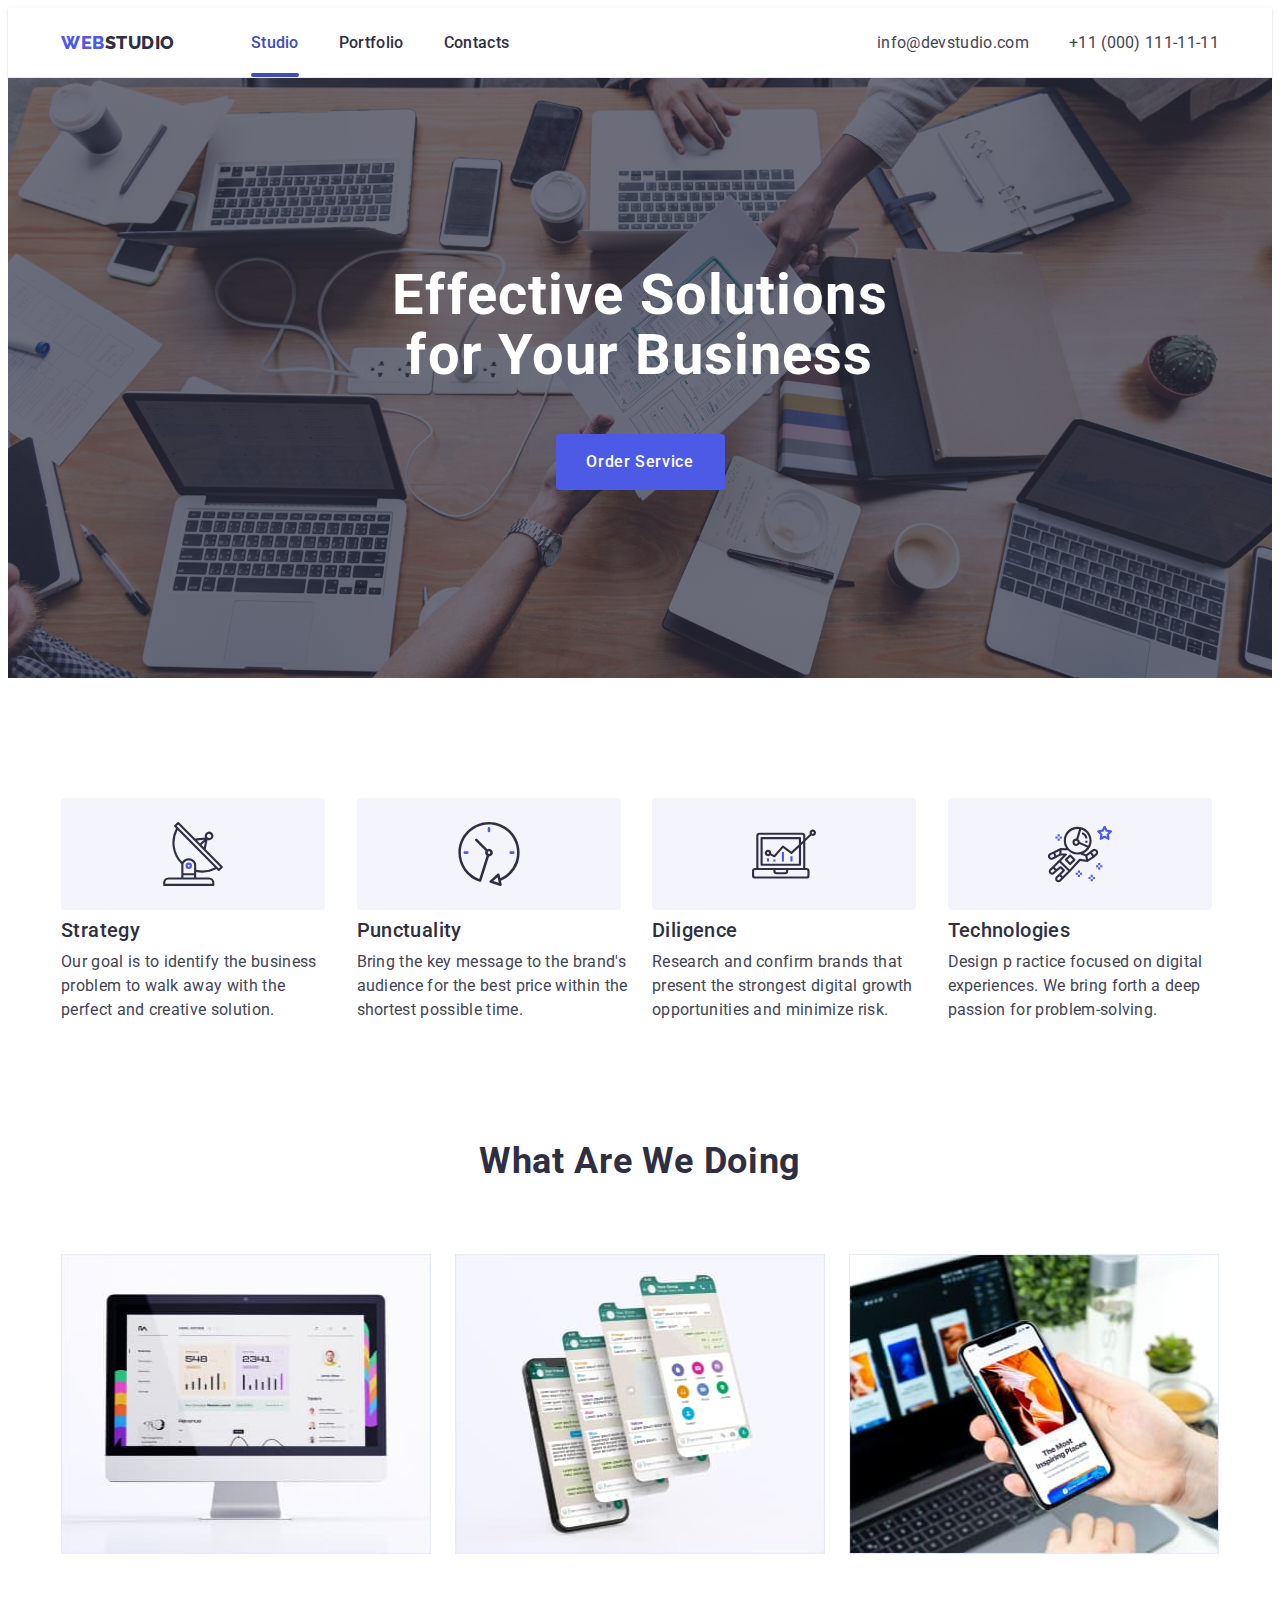
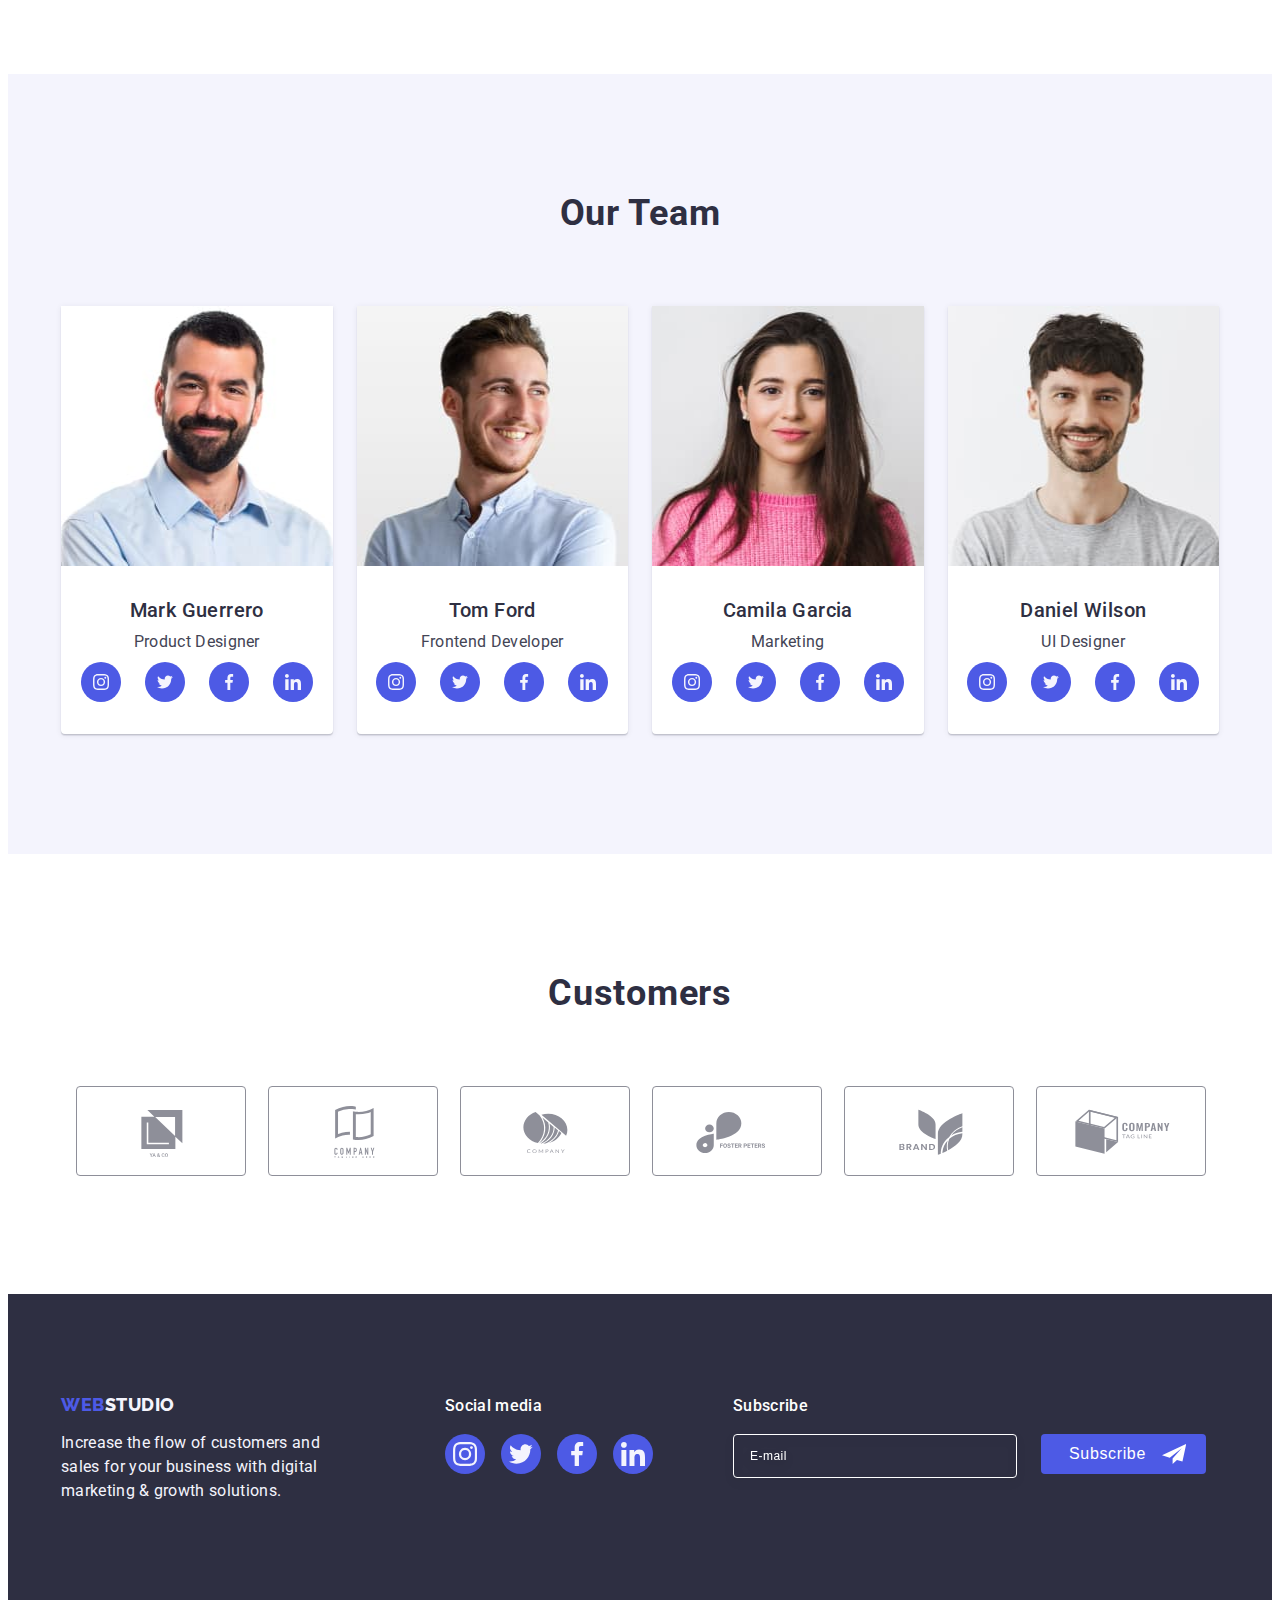
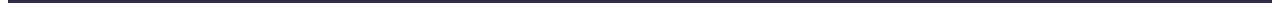
==== index.html @ 590b14da "1" ====
<!DOCTYPE html>
<html lang="en">
  <head>
    <meta charset="UTF-8" />
    <meta http-equiv="X-UA-Compatible" content="IE=edge" />
    <meta name="viewport" content="width=a, initial-scale=1.0" />
    <title>Studio</title>
    <link rel="preconnect" href="https://fonts.googleapis.com" />
    <link rel="preconnect" href="https://fonts.gstatic.com" crossorigin />
    <link
      href="https://fonts.googleapis.com/css2?family=Raleway:wght@800&family=Roboto:wght@400;500;700;900&display=swap"
      rel="stylesheet"
    />
    <link
      rel="stylesheet"
      href="https://cdnjs.cloudflare.com/ajax/libs/modern-normalize/2.0.0/modern-normalize.min.css"
      integrity="sha512-4xo8blKMVCiXpTaLzQSLSw3KFOVPWhm/TRtuPVc4WG6kUgjH6J03IBuG7JZPkcWMxJ5huwaBpOpnwYElP/m6wg=="
      crossorigin="anonymous"
      referrerpolicy="no-referrer"
    />
    <link rel="stylesheet" href="./css/styles.css" />
  </head>
  <body>
    <header class="header">
      <div class="container header-container">
        <nav class="header-navigation">
          <a class="header-logo link" href="./portfolio.html"
            >Web <span class="header-logo-span">Studio</span></a
          >
          <ul class="header-list list">
            <li class="item">
              <a
                class="header-link link current-page color-studio"
                href="./index.html"
                >Studio</a
              >
            </li>
            <li class="item">
              <a class="header-link link" href="./portfolio.html">Portfolio</a>
            </li>
            <li class="item">
              <a class="header-link link" href="">Contacts</a>
            </li>
          </ul>
        </nav>
        <address class="header-contacts">
          <ul class="header-contacts-list list">
            <li>
              <a
                class="header-contact-link link"
                href="mailto:info@devstudio.com"
                >info@devstudio.com</a
              >
            </li>
            <li>
              <a class="header-contact-link link" href="tel:+110001111111"
                >+11 (000) 111-11-11</a
              >
            </li>
          </ul>
        </address>
      </div>
    </header>
    <main>
      <section class="solutions-section">
        <div class="container solutions-container">
          <h1 class="solutions-title">Effective Solutions for Your Business</h1>
          <button type="button" class="solutions-btn" data-modal-open>
            Order Service
          </button>
        </div>
      </section>
      <section class="values-section">
        <div class="container values-container">
          <h2 class="visually-hidden">Values</h2>
          <ul class="values-list list">
            <li class="values-paragraph-list">
              <div class="icon-container">
                <svg class="values-icon" width="64" height="64">
                  <use href="./images/icons.svg#icon-antenna-1"></use>
                </svg>
              </div>
              <h3 class="values-title">Strategy</h3>
              <p class="values-text">
                Our goal is to identify the business problem to walk away with
                the perfect and creative solution.
              </p>
            </li>
            <li class="values-paragraph-list">
              <div class="icon-container">
                <svg class="values-icon" width="64" height="64">
                  <use href="./images/icons.svg#icon-clock-1"></use>
                </svg>
              </div>
              <h3 class="values-title">Punctuality</h3>
              <p class="values-text">
                Bring the key message to the brand's audience for the best price
                within the shortest possible time.
              </p>
            </li>
            <li class="values-paragraph-list">
              <div class="icon-container">
                <svg class="values-icon" width="64" height="64">
                  <use href="./images/icons.svg#icon-diagram-1"></use>
                </svg>
              </div>
              <h3 class="values-title">Diligence</h3>
              <p class="values-text">
                Research and confirm brands that present the strongest digital
                growth opportunities and minimize risk.
              </p>
            </li>
            <li class="values-paragraph-list">
              <div class="icon-container">
                <svg class="values-icon" width="64" height="64">
                  <use href="./images/icons.svg#icon-astronaut-1"></use>
                </svg>
              </div>
              <h3 class="values-title">Technologies</h3>
              <p class="values-text">
                Design p ractice focused on digital experiences. We bring forth
                a deep passion for problem-solving.
              </p>
            </li>
          </ul>
        </div>
      </section>

      <section class="about-section">
        <div class="container about-container">
          <h2 class="about-title">What are we doing</h2>
          <ul class="about-list list">
            <li class="about-item">
              <img
                src="./images/img1.jpg"
                alt="photo1"
                width="360"
                height="300"
              />
            </li>

            <li class="about-item">
              <img
                src="./images/img2.jpg"
                alt="photo2"
                width="360"
                height="300"
              />
            </li>

            <li class="about-item">
              <img
                src="./images/img3.jpg"
                alt="photo3"
                width="360"
                height="300"
              />
            </li>
          </ul>
        </div>
      </section>
      <section class="team-section">
        <div class="container team-container">
          <h2 class="team-top-title">Our Team</h2>
          <ul class="team-list list">
            <li class="team-background-photo">
              <img
                src="./images/image1.jpg"
                alt="photo"
                width="264"
                height="260"
              />
              <div class="team-list-container">
                <h3 class="team-bottom-title">Mark Guerrero</h3>
                <p class="team-profession-text">Product Designer</p>
                <ul class="social-list list">
                  <li class="social-list-item">
                    <a href="" class="social-link link">
                      <svg class="social-icon" width="16" height="16">
                        <use href="./images/icons.svg#icon-instagram"></use>
                      </svg>
                    </a>
                  </li>
                  <li class="social-list-item">
                    <a href="" class="social-link link">
                      <svg class="social-icon" width="16" height="16">
                        <use href="./images/icons.svg#icon-twitter"></use>
                      </svg>
                    </a>
                  </li>
                  <li class="social-list-item">
                    <a href="" class="social-link link">
                      <svg class="social-icon" width="16" height="16">
                        <use href="./images/icons.svg#icon-facebook"></use>
                      </svg>
                    </a>
                  </li>
                  <li class="social-list-item">
                    <a href="" class="social-link link">
                      <svg class="social-icon" width="16" height="16">
                        <use href="./images/icons.svg#icon-linkedin"></use>
                      </svg>
                    </a>
                  </li>
                </ul>
              </div>
            </li>
            <li class="team-background-photo">
              <img
                src="./images/image2.jpg"
                alt="photo"
                width="264"
                height="260"
              />
              <div class="team-list-container">
                <h3 class="team-bottom-title">Tom Ford</h3>
                <p class="team-profession-text">Frontend Developer</p>
                <ul class="social-list list">
                  <li class="social-list-item">
                    <a href="" class="social-link link">
                      <svg class="social-icon" width="16" height="16">
                        <use href="./images/icons.svg#icon-instagram"></use>
                      </svg>
                    </a>
                  </li>
                  <li class="social-list-item">
                    <a href="" class="social-link link">
                      <svg class="social-icon" width="16" height="16">
                        <use href="./images/icons.svg#icon-twitter"></use>
                      </svg>
                    </a>
                  </li>
                  <li class="social-list-item">
                    <a href="" class="social-link link">
                      <svg class="social-icon" width="16" height="16">
                        <use href="./images/icons.svg#icon-facebook"></use>
                      </svg>
                    </a>
                  </li>
                  <li class="social-list-item">
                    <a href="" class="social-link link">
                      <svg class="social-icon" width="16" height="16">
                        <use href="./images/icons.svg#icon-linkedin"></use>
                      </svg>
                    </a>
                  </li>
                </ul>
              </div>
            </li>
            <li class="team-background-photo">
              <img
                src="./images/image3.jpg"
                alt="photo"
                width="264"
                height="260"
              />
              <div class="team-list-container">
                <h3 class="team-bottom-title">Camila Garcia</h3>
                <p class="team-profession-text">Marketing</p>
                <ul class="social-list list">
                  <li class="social-list-item">
                    <a href="" class="social-link link">
                      <svg class="social-icon" width="16" height="16">
                        <use href="./images/icons.svg#icon-instagram"></use>
                      </svg>
                    </a>
                  </li>
                  <li class="social-list-item">
                    <a href="" class="social-link link">
                      <svg class="social-icon" width="16" height="16">
                        <use href="./images/icons.svg#icon-twitter"></use>
                      </svg>
                    </a>
                  </li>
                  <li class="social-list-item">
                    <a href="" class="social-link link">
                      <svg class="social-icon" width="16" height="16">
                        <use href="./images/icons.svg#icon-facebook"></use>
                      </svg>
                    </a>
                  </li>
                  <li class="social-list-item">
                    <a href="" class="social-link link">
                      <svg class="social-icon" width="16" height="16">
                        <use href="./images/icons.svg#icon-linkedin"></use>
                      </svg>
                    </a>
                  </li>
                </ul>
              </div>
            </li>
            <li class="team-background-photo">
              <img
                src="./images/image4.jpg"
                alt="photo"
                width="264"
                height="260"
              />
              <div class="team-list-container">
                <h3 class="team-bottom-title">Daniel Wilson</h3>
                <p class="team-profession-text">UI Designer</p>
                <ul class="social-list list">
                  <li class="social-list-item">
                    <a href="" class="social-link link">
                      <svg class="social-icon" width="16" height="16">
                        <use href="./images/icons.svg#icon-instagram"></use>
                      </svg>
                    </a>
                  </li>
                  <li class="social-list-item">
                    <a href="" class="social-link link">
                      <svg class="social-icon" width="16" height="16">
                        <use href="./images/icons.svg#icon-twitter"></use>
                      </svg>
                    </a>
                  </li>
                  <li class="social-list-item">
                    <a href="" class="social-link link">
                      <svg class="social-icon" width="16" height="16">
                        <use href="./images/icons.svg#icon-facebook"></use>
                      </svg>
                    </a>
                  </li>
                  <li class="social-list-item">
                    <a href="" class="social-link link">
                      <svg class="social-icon" width="16" height="16">
                        <use href="./images/icons.svg#icon-linkedin"></use>
                      </svg>
                    </a>
                  </li>
                </ul>
              </div>
            </li>
          </ul>
        </div>
      </section>
      <section class="customer-section">
        <div class="container customer-container">
          <h2 class="customer-title">Customers</h2>
          <ul class="customer-list list">
            <li class="customers-list-icons">
              <a href="" class="custumer-link link">
                <svg class="customers-icon" width="104" height="56">
                  <use href="./images/icons.svg#icon-Logo"></use>
                </svg>
              </a>
            </li>
            <li class="customers-list-icons">
              <a href="" class="custumer-link link">
                <svg class="customers-icon" width="104" height="56">
                  <use href="./images/icons.svg#icon-Logo-1"></use>
                </svg>
              </a>
            </li>
            <li class="customers-list-icons">
              <a href="" class="custumer-link link">
                <svg class="customers-icon" width="104" height="56">
                  <use href="./images/icons.svg#icon-Logo-2"></use>
                </svg>
              </a>
            </li>
            <li class="customers-list-icons">
              <a href="" class="custumer-link link">
                <svg class="customers-icon" width="104" height="56">
                  <use href="./images/icons.svg#icon-Logo-3"></use>
                </svg>
              </a>
            </li>
            <li class="customers-list-icons">
              <a href="" class="custumer-link link">
                <svg class="customers-icon" width="104" height="56">
                  <use href="./images/icons.svg#icon-Logo-4"></use>
                </svg>
              </a>
            </li>
            <li class="customers-list-icons">
              <a href="" class="custumer-link link">
                <svg class="customers-icon" width="104" height="56">
                  <use href="./images/icons.svg#icon-Logo-5"></use>
                </svg>
              </a>
            </li>
          </ul>
        </div>
      </section>
    </main>
    <footer class="footer">
      <div class="container footer-container">
        <div class="logo-footer-div">
          <a class="footer-logo link" href="./portfolio.html"
            >Web<span class="footer-logo-span">Studio</span></a
          >
          <p class="footer-text">
            Increase the flow of customers and sales for your business with
            digital marketing & growth solutions.
          </p>
        </div>
        <div class="social-div">
          <p class="footer-social-title">Social media</p>
          <ul class="footer-logo-list list">
            <li class="footer-list-item">
              <a href="" class="footer-link link">
                <svg class="footer-logo-social" width="24" height="24">
                  <use href="./images/icons.svg#icon-instagram"></use>
                </svg>
              </a>
            </li>
            <li class="footer-list-item">
              <a href="" class="footer-link link">
                <svg class="footer-logo-social" width="24" height="24">
                  <use href="./images/icons.svg#icon-twitter"></use>
                </svg>
              </a>
            </li>
            <li class="footer-list-item">
              <a href="" class="footer-link link">
                <svg class="footer-logo-social" width="24" height="24">
                  <use href="./images/icons.svg#icon-facebook"></use>
                </svg>
              </a>
            </li>
            <li class="footer-list-item">
              <a href="" class="footer-link link">
                <svg class="footer-logo-social" width="24" height="24">
                  <use href="./images/icons.svg#icon-linkedin"></use>
                </svg>
              </a>
            </li>
          </ul>
        </div>
        <div class="footer-input-container">
          <p class="footer-input-title">Subscribe</p>
          <form class="footer-form">
            <label class="footer-lable">
              <input
                type="email"
                name="footer-input"
                class="footer-input"
                id="footer-input"
                placeholder="E-mail"
              />
            </label>
            <button type="submit" class="footer-input-btn">
              Subscribe
              <svg class="footer-input-icon" width="24" height="24">
                <use href="./images/icons.svg#icon-icon-send"></use>
              </svg>
            </button>
          </form>
        </div>
      </div>
    </footer>
    <div class="backdrop is-hidden" data-modal>
      <div class="modal">
        <button type="button" class="modal-button" data-modal-close>
          <svg class="modal-close-icon" width="8" height="8">
            <use href="./images/icons.svg#icon-close-black-18dp-2-1"></use>
          </svg>
        </button>
        <p class="modal-title">Leave your contacts and we will call you back</p>
        <form>
          <div class="modal-field">
            <label for="user-name" class="label-text"> Name</label>
            <div class="input-container">
              <input
                type="text"
                class="modal-input"
                name="user-name"
                id="user-name"
              />
              <svg class="input-icon" width="18" height="24">
                <use href="./images/icons.svg#icon-Person"></use>
              </svg>
            </div>
          </div>
          <div class="modal-field">
            <label for="user-phone" class="label-text"> Phone</label>
            <div class="input-container">
              <input
                type="text"
                class="modal-input"
                name="user-phone"
                id="user-phone"
              />
              <svg class="input-icon" width="18" height="24">
                <use href="./images/icons.svg#icon-Phone"></use>
              </svg>
            </div>
          </div>
          <div class="modal-field">
            <label for="input-email" class="label-text">Email</label>
            <div class="input-container">
              <input
                type="text"
                class="modal-input"
                name="input-email"
                id="input-email"
              />
              <svg class="input-icon" width="18" height="24">
                <use href="./images/icons.svg#icon-Email"></use>
              </svg>
            </div>
          </div>
          <div class="text-area-container">
            <label for="user-comment" class="label-text"> Comment </label>
            <textarea
              name="user-comment"
              id="user-comment"
              class="modal-textarea"
              placeholder="Text input"></textarea>
          </div>
          <div class="checkbox-container">
            <input
              type="checkbox"
              name="user-privacy"
              id="user-privacy"
              class="user-privacy visually-hidden"
              value="true"
            />
            <label for="user-privacy" class="check-text">
              <span class="modal-privacy-text">
                <svg class="privacy-icon" width="10" height="8">
                  <use href="./images/icons.svg#privacy-vector"></use>
                </svg>
              </span>
              I accept the terms and conditions of the<a
                href=""
                class="modal-link"
                >Privacy Policy</a
              >
            </label>
          </div>

          <button type="submit" class="modal-button-bottom">Send</button>
        </form>
      </div>
    </div>
    <script src="./js/modal.js"></script>
  </body>
</html>
---- css/styles.css ----
body {
  font-family: "Roboto", sans-serif;
  color: #434455;
  background-color: #ffffff;
  /* max-width: 1440px; */
}

:root {
  --first-title-color: #2e2f42;
  --logo-color: #404bbf;
  --page-color: #ffffff;
  --background-color: #f4f4fd;
  --btn-color: #4d5ae5;
  --text-color: #434455;
  --custumer-color: #8e8f99;
  --overlay-text: #f4f4fd;
  --link-color: #4d5ae5;
  --checked:#404bbf;
  --checked-fill: #f4f4fd; ;
}
.container {
  width: 1158px;
  padding-left: 15px;
  padding-right: 15px;
  margin: 0 auto;
}
p,
h1,
h2,
h3,
h4,
h5,
h6 {
  margin: 0;
}

ul,
ol {
  margin: 0;
  padding: 0;
}
.visually-hidden {
  position: absolute;
  width: 1px;
  height: 1px;
  margin: -1px;
  border: 0;
  padding: 0;
  white-space: nowrap;
  clip-path: inset(100%);
  clip: rect(0 0 0 0);
  overflow: hidden;
}
img {
  display: block;
  min-width: 100%;
  min-height: auto;
}
/* .current-page{
    font-weight: 500;
    font-size: 16px;
    line-height: 1.5;
    letter-spacing: 0.02em;
    color: var(--first-title-color);
    transition-property: color;
    transition-duration: 250ms;
    transition-timing-function: cubic-bezier(0.4, 0, 0.2, 1);
    position: relative;
} */
/* .current-page::after{
    content: '';
    position: absolute;
    width: 100%;
    height: 4px;
    left: 0px;
    top: 44px;
    background: #404BBF;
    border-radius: 2px;
} */

/** ----------------------------------HEADER ---------------------------**/
.header-container {
  display: flex;
  align-items: center;
}
.header-navigation {
  display: flex;
  align-items: center;
}
.header {
  border-bottom: 1px solid #e7e9fc;
  box-shadow: 0px 2px 1px rgba(46, 47, 66, 0.08),
    0px 1px 1px rgba(46, 47, 66, 0.16), 0px 1px 6px rgba(46, 47, 66, 0.08);
}

.header-list {
  display: flex;
  flex-direction: row;
  align-items: flex-start;
  padding: 0px;
  gap: 40px;
}

.header-logo {
  font-family: "Raleway", sans-serif;
  font-weight: 800;
  font-size: 18px;
  line-height: 1.17;
  letter-spacing: 0.03em;
  text-transform: uppercase;
  display: flex;
  align-items: center;
  color: var(--btn-color);
  margin-right: 76px;
  margin-bottom: 24px;
  margin-top: 24px;
}

.header-logo-span {
  font-family: "Raleway", sans-serif;
  font-weight: 800;
  font-size: 18px;
  line-height: 1.17;
  letter-spacing: 0.03em;
  text-transform: uppercase;
  display: flex;
  align-items: center;
  color: var(--first-title-color);
}
.link {
  text-decoration: none;
}
.list {
  list-style: none;
}
.header-link {
  position: relative;
  font-weight: 500;
  font-size: 16px;
  line-height: 1.5;
  letter-spacing: 0.02em;
  color: var(--first-title-color);
  padding-top: 24px;
  padding-bottom: 24px;
  transition-property: color;
  transition-duration: 250ms;
  transition-timing-function: cubic-bezier(0.4, 0, 0.2, 1);
}
.header-link.current-page::after {
  content: "";
  position: absolute;
  width: 100%;
  height: 4px;
  left: 0px;
  bottom: -1px;
  background: #404bbf;
  border-radius: 2px;
}
.color-studio {
  color: #404bbf;
}
.header-link:hover {
  color: var(--logo-color);
}
.header-link:focus {
  color: var(--logo-color);
}

.header-contacts {
  font-style: normal;
  margin-left: auto;
}
.header-contact-link {
  font-size: 16px;
  line-height: 1.5;
  letter-spacing: 0.02em;
  color: var(--text-color);
  padding-top: 24px;
  padding-bottom: 24px;
  transition-property: color;
  transition-duration: 250ms;
  transition-timing-function: cubic-bezier(0.4, 0, 0.2, 1);
}
.header-contacts-list {
  display: flex;
  gap: 40px;
}
.header-contact-link:hover {
  color: var(--logo-color);
}
.header-contact-link:focus {
  color: var(--logo-color);
}

/* First section solution */

.solutions-section {
  padding-top: 188px;
  padding-bottom: 188px;
  background-image: linear-gradient(
      rgba(46, 47, 66, 0.7),
      rgba(46, 47, 66, 0.7)
    ),
    url(../images/StudioBG.jpg);
  background-repeat: no-repeat;
  /* max-width: 1440px; */
  background-position: center;
  background-size: cover;
}

.solutions-title {
  font-size: 56px;
  line-height: 1.07;
  text-align: center;
  letter-spacing: 0.02em;
  color: var(--page-color);
  max-width: 496px;
  min-height: 120px;
  margin-right: auto;
  margin-left: auto;
  margin-bottom: 48px;
}
.solutions-container {
  display: flex;
  flex-direction: column;
}

.solutions-btn {
  font-family: "Roboto", sans-serif;
  font-weight: 500;
  font-size: 16px;
  line-height: 1.5;
  align-items: center;
  letter-spacing: 0.04em;
  color: #ffffff;
  background-color: var(--btn-color);
  cursor: pointer;
  min-width: 169px;
  height: 56px;
  margin-right: auto;
  margin-left: auto;
  border-radius: 4px;
  border: none;
  transition-property: background-color;
  transition-duration: 250ms;
  transition-timing-function: cubic-bezier(0.4, 0, 0.2, 1);
}
.solutions-btn:hover {
  background-color: var(--logo-color);
}
.solutions-btn:focus {
  background-color: var(--logo-color);
}

/* Section-Values */

.values-section {
  padding-top: 120px;
  padding-bottom: 120px;
}
.values-paragraph-list {
  width: calc((100% - 72px) / 4);
}
.values-list {
  display: flex;
  gap: 24px;
}
.icon-container {
  width: 264px;
  height: 112px;
  background: #f4f4fd;
  border-radius: 4px;
  margin-bottom: 8px;
  display: flex;
  justify-content: center;
  align-items: center;
}

.values-title {
  font-weight: 500;
  font-size: 20px;
  line-height: 1.2;
  letter-spacing: 0.02em;
  color: var(--first-title-color);
  margin-bottom: 8px;
}
.values-text {
  font-size: 16px;
  line-height: 1.5;
  letter-spacing: 0.02em;
  color: var(--text-color);
}

/* Section-ABOUT */

.about-section {
  padding-bottom: 120px;
}

.about-title {
  font-size: 36px;
  line-height: 1.11;
  text-transform: capitalize;
  text-align: center;
  letter-spacing: 0.02em;
  color: #2e2f42;
  margin-bottom: 72px;
}

.about-list {
  display: flex;
  gap: 24px;
}
.about-item {
  width: calc((100% - 48px) / 3);
}

/* Section-OUR Team */

.team-section {
  background: var(--background-color);
}

.team-top-title {
  font-size: 36px;
  line-height: 1.11;
  text-align: center;
  letter-spacing: 0.02em;
  text-transform: capitalize;
  color: var(--first-title-color);
  margin-bottom: 72px;
}
.team-bottom-title {
  font-weight: 500;
  font-size: 20px;
  line-height: 1.2;
  text-align: center;
  letter-spacing: 0.02em;
  color: var(--first-title-color);
  margin-bottom: 8px;
}
.team-profession-text {
  font-size: 16px;
  line-height: 1.5;
  text-align: center;
  letter-spacing: 0.02em;
  color: var(--text-color);
}
.team-background-photo {
  background: var(--page-color);
  box-shadow: 0px 1px 6px rgba(46, 47, 66, 0.08),
    0px 1px 1px rgba(46, 47, 66, 0.16), 0px 2px 1px rgba(46, 47, 66, 0.08);
  border-radius: 0px 0px 4px 4px;
}
.team-list {
  display: flex;
  gap: 24px;
}
.team-background-photo {
  border-radius: 0px 0px 4px 4px;
  width: calc((100% - 72px) / 4);
}
.team-section {
  padding-bottom: 120px;
  padding-top: 120px;
}

.team-list-container {
  padding: 32px 16px;
}
.social-list {
  display: flex;
  justify-content: center;
  align-content: center;
  gap: 24px;
  margin-top: 8px;
}
.social-list-item {
  width: 40px;
  height: 40px;
}
.social-link {
  width: 100%;
  height: 100%;
  display: flex;
  justify-content: center;
  align-items: center;
  border-radius: 50%;
  background-color: #4d5ae5;
  transition-property: background-color;
  transition-duration: 250ms;
  transition-timing-function: cubic-bezier(0.4, 0, 0.2, 1);
}
.social-icon {
  fill: #f4f4fd;
}
.social-link:hover {
  background-color: #404bbf;
}
.social-link:focus {
  background-color: #404bbf;
}

/* Customers-section */

.customer-section {
  padding-top: 120px;
  padding-bottom: 120px;
}
.customer-title {
  font-size: 36px;
  line-height: 1.11;
  text-align: center;
  letter-spacing: 0.02em;
  text-transform: capitalize;
  color: #2e2f42;
  margin-bottom: 72px;
}
.customer-list {
  display: flex;
  justify-content: center;
  align-items: center;
  gap: 24px;
}
.customers-list-icons {
  width: 168px;
  height: 88px;
}
.custumer-link {
  width: 100%;
  height: 100%;
  display: flex;
  justify-content: center;
  align-items: center;
  border: 1px solid var(--custumer-color);
  border-radius: 4px;
  color: var(--custumer-color);
  transition-property: color, border-color;
  transition-duration: 250ms;
  transition-timing-function: cubic-bezier(0.4, 0, 0.2, 1);
}
.customers-icon {
  fill: currentColor;
}
.custumer-link:hover {
  border-color: #404bbf;
  color: #404bbf;
}

.custumer-link:focus {
  border-color: #404bbf;
  color: #404bbf;
}

/* Footer */

.footer {
  background-color: var(--first-title-color);
  padding-top: 100px;
  padding-bottom: 100px;
}
.footer-container {
  display: flex;
  align-items: baseline;
}

.footer-logo {
  font-family: "Raleway", sans-serif;
  font-weight: 800;
  font-size: 18px;
  line-height: 1.17;
  display: flex;
  align-items: center;
  letter-spacing: 0.03em;
  text-transform: uppercase;
  color: var(--btn-color);
  margin-bottom: 16px;
  display: inline-block;
}
.footer-logo-span {
  font-family: "Raleway";
  font-weight: 800;
  font-size: 18px;
  line-height: 1.17;
  display: flex;
  align-items: center;
  letter-spacing: 0.03em;
  text-transform: uppercase;
  color: var(--background-color);
  display: inline-block;
}
.footer-text {
  font-size: 16px;
  line-height: 1.5;
  letter-spacing: 0.02em;
  color: var(--background-color);
  width: 264px;
  min-height: 72px;
}
.logo-footer-div {
  margin-right: 120px;
}
.footer-social-title {
  font-weight: 500;
  font-size: 16px;
  line-height: 1.5;
  letter-spacing: 0.02em;
  color: #ffffff;
  margin-bottom: 16px;
}

.footer-logo-list {
  display: flex;
  justify-content: start;
  align-items: center;
  gap: 16px;
}
.footer-list-item {
  width: 40px;
  height: 40px;
}
.footer-logo-social {
  fill: var(--background-color);
}
.footer-link {
  width: 100%;
  height: 100%;
  display: flex;
  justify-content: center;
  align-items: center;
  border-radius: 50%;
  background-color: #4d5ae5;
  transition-property: background-color;
  transition-duration: 250ms;
  transition-timing-function: cubic-bezier(0.4, 0, 0.2, 1);
}
.footer-link:hover {
  background-color: #31d0aa;
}
.footer-link:focus {
  background-color: #31d0aa;
}
.social-div {
  margin-right: 80px;
}
.footer-input-title {
  font-weight: 500;
  font-size: 16px;
  line-height: 1.5;
  letter-spacing: 0.02em;
  color: #ffffff;
  margin-bottom: 16px;
}
.footer-input {
  border: 1px solid #ffffff;
  filter: drop-shadow(0px 4px 4px rgba(0, 0, 0, 0.15));
  border-radius: 4px;
  width: 264px;
  height: 40px;
  background-color: transparent;
  font-size: 12px;
  line-height: 1.5;
  letter-spacing: 0.04em;
  padding-left: 16px;
  color: #ffffff;
}
.footer-input-btn {
  font-family: "Roboto" sans-serif;
  font-style: normal;
  font-weight: 500;
  font-size: 16px;
  line-height: 1.5;
  min-width: 165px;
  height: 40px;
  background: #4d5ae5;
  border-radius: 4px;
  letter-spacing: 0.04em;
  color: #ffffff;
  cursor: pointer;
  border: none;
  display: flex;
  justify-content: center;
  align-items: center;
  padding-top: 8px;
  padding-bottom: 8px;
  padding-left: 24px;
  padding-right: 16px;
  transition-property: background-color;
  transition-duration: 250ms;
  transition-timing-function: cubic-bezier(0.4, 0, 0.2, 1);
}
.footer-input-btn:hover {
  background-color: #404bbf;
  border: none;
}
.footer-input-btn:focus {
  background-color: #404bbf;
  border: none;
}
.footer-input-icon {
  margin-left: 16px;
  fill: #ffffff;
}
.footer-input::placeholder {
  font-size: 12px;
  line-height: 2;
  letter-spacing: 0.04em;
  color: #ffffff;
}
.footer-input-container {
  width: 453px;
  height: 80px;
}
.footer-form {
  display: flex;
  gap: 24px;
}

/* Portfolio */

/* portfolio-btn */

.portfolio-btn {
  font-family: "Roboto", sans-serif;
  font-weight: 500;
  font-size: 16px;
  line-height: 1.5;
  display: flex;
  flex-direction: row;
  justify-content: center;
  align-items: center;
  padding: 12px 24px;
  text-align: center;
  letter-spacing: 0.04em;
  color: var(--btn-color);
  background: var(--background-color);
  cursor: pointer;
  border: 1px solid #e7e9fc;
  border-radius: 4px;
  transition: color 250ms cubic-bezier(0.4, 0, 0.2, 1),
    background-color 250ms cubic-bezier(0.4, 0, 0.2, 1),
    border-color 250ms cubic-bezier(0.4, 0, 0.2, 1),
    box-shadow 250ms cubic-bezier(0.4, 0, 0.2, 1);
}
.portfolio-list-btn {
  display: flex;
  flex-direction: row;
  align-items: flex-start;
  padding: 0px;
  gap: 24px;
  justify-content: center;
  margin-bottom: 72px;
}
.portfolio-btn:hover {
  background-color: #404bbf;
  color: #ffffff;
  border: 1px solid transparent;
  box-shadow: 0px 3px 1px rgba(0, 0, 0, 0.1), 0px 2px 1px rgba(0, 0, 0, 0.08),
    0px 2px 2px rgba(0, 0, 0, 0.12);
  border-radius: 0px 0px 4px 4px;
}
.portfolio-btn:focus {
  background-color: #404bbf;
  color: #ffffff;
  border: 1px solid transparent;
  box-shadow: 0px 3px 1px rgba(0, 0, 0, 0.1), 0px 2px 1px rgba(0, 0, 0, 0.08),
    0px 2px 2px rgba(0, 0, 0, 0.12);
  border-radius: 0px 0px 4px 4px;
}
.portfolio-section {
  padding-top: 96px;
  padding-bottom: 120px;
}

.portfolio-link {
  display: block;
  transition-property: box-shadow;
  transition-duration: 250ms;
  transition-timing-function: cubic-bezier(0.4, 0, 0.2, 1);
}
.portfolio-link:hover {
  box-shadow: 0px 1px 6px rgba(46, 47, 66, 0.08),
    0px 1px 1px rgba(46, 47, 66, 0.16), 0px 2px 1px rgba(46, 47, 66, 0.08);
}

.portfolio-link:focus {
  box-shadow: 0px 1px 6px rgba(46, 47, 66, 0.08);
}

.portfolio-bottom-title {
  font-weight: 500;
  font-size: 20px;
  line-height: 1.2;
  letter-spacing: 0.02em;
  color: var(--first-title-color);
  margin-bottom: 8px;
}
.portfolio-text {
  font-size: 16px;
  line-height: 1.5;
  letter-spacing: 0.02em;
  color: var(--text-color);
}

.portfolio-list {
  display: flex;
  flex-wrap: wrap;
  grid-gap: 48px 24px;
}
.item {
  width: calc((100% - 48px) / 3);
}
/* .item:hover{
    box-shadow: 0px 1px 6px rgba(46, 47, 66, 0.8), 0px 1px 1px rgba(46, 47, 66, 0.8), 0px 2px 1px rgba(46, 47, 66, 0.08);
    border-radius: 0px 0px 4px 4px
} */
.portfolio-list-item {
  padding: 32px 16px;
  border: 1px solid #e7e9fc;
  border-top: none;
}
.image-container {
  position: relative;
  overflow: hidden;
  width: 360px;
  height: 300px;
}

.overlay-text {
  position: absolute;
  width: 100%;
  height: 100%;
  font-size: 16px;
  line-height: 1.5;
  letter-spacing: 0.02em;
  color: #f4f4fd;
  top: 0;
  padding: 40px 32px;
  background-color: #4d5ae5;
  color: var(--overlay-text);
  transform: translateY(100%);
  transition: transform 250ms cubic-bezier(0.4, 0, 0.2, 1);
}
.image-container:hover .overlay-text {
  transform: translatey(0);
}
.portfolio-link:focus .overlay-text {
  transform: translatey(0);
}
.backdrop {
  position: fixed;
  width: 100%;
  height: 100%;
  left: 0px;
  top: 0px;
  background: rgba(46, 47, 66, 0.4);
  transition: opacity 250ms cubic-bezier(0.4, 0, 0.2, 1),
    visibility 250ms cubic-bezier(0.4, 0, 0.2, 1);
}
.modal {
  position: absolute;
  width: 408px;
  min-height: 584px;
  left: 50%;
  top: 50%;
  transform: translate(-50%, -50%) scale(1) rotate(360deg);
  transition: transform 250ms cubic-bezier(0.4, 0, 0.2, 1);
  background: #fcfcfc;
  box-shadow: 0px 1px 1px rgba(0, 0, 0, 0.14), 0px 1px 3px rgba(0, 0, 0, 0.12),
    0px 2px 1px rgba(0, 0, 0, 0.2);
  border-radius: 4px;
  padding: 72px 24px 24px 24px;
}
.backdrop.is-hidden .modal {
  transform: scale(0.25) rotate(180deg);
}
.modal-button {
  position: absolute;
  background: #e7e9fc;
  border: 1px solid rgba(0, 0, 0, 0.1);
  border-radius: 50%;
  cursor: pointer;
  top: 24px;
  right: 24px;
  display: flex;
  width: 24px;
  height: 24px;
  justify-content: center;
  align-items: center;
  padding: 0;
  transition: background-color 250ms cubic-bezier(0.4, 0, 0.2, 1),
    border 250ms cubic-bezier(0.4, 0, 0.2, 1);
  color: 250ms cubic-bezier(0.4, 0, 0.2, 1);
  color: black;
}
.modal-close-icon {
  fill: currentColor;
  transition: fill 250ms cubic-bezier(0.4, 0, 0.2, 1);
}
.modal-button:hover {
  background-color: #404bbf;
  border: none;
  color: #ffffff;
  transition: background-color 250ms cubic-bezier(0.4, 0, 0.2, 1),
    border 250ms cubic-bezier(0.4, 0, 0.2, 1);
}
.modal-button:focus {
  background-color: #404bbf;
  border: none;
  color: #ffffff;
}
.modal-close:hover {
  fill: #ffffff;
}
.modal-close:focus {
  fill: #ffffff;
}

.is-hidden {
  visibility: hidden;
  opacity: 0;
  pointer-events: none;
}
.modal-title {
  width: 360px;
  height: 24px;
  font-weight: 500;
  font-size: 16px;
  line-height: 1.5;
  text-align: center;
  letter-spacing: 0.02em;
  color: #2e2f42;
  margin-bottom: 16px;
}
.modal-input {
  width: 100%;
  height: 40px;
  border: 1px solid rgba(46, 47, 66, 0.4);
  border-radius: 4px;
  padding-left: 38px;
  outline: transparent;
  fill: #2e2f42;
  background-color: transparent;
  transition-property: border-color;
  transition-duration: 250ms;
  transition-timing-function: cubic-bezier(0.4, 0, 0.2, 1);
}
.label-text {
  display: block;
  margin-bottom: 4px;
}
.modal-input:focus {
  border-color: #4d5ae5;
}
.modal-input:focus + .input-icon {
  fill: #4d5ae5;
}
.input-container {
  position: relative;
}
.input-icon {
  position: absolute;
  left: 16px;
  top: 50%;
  transform: translateY(-50%);
  transition-property: fill;
  transition-duration: 250ms;
  transition-timing-function: cubic-bezier(0.4, 0, 0.2, 1);
}
.text-area-container {
  margin-bottom: 16px;
}
.modal-textarea {
  width: 100%;
  resize: none;
  height: 120px;
  border: 1px solid rgba(46, 47, 66, 0.4);
  border-radius: 4px;
  outline: transparent;
  background-color: transparent;
  transition-property: border-color;
  transition-duration: 250ms;
  transition-timing-function: cubic-bezier(0.4, 0, 0.2, 1);
  padding: 8px 16px;
  font-size: 12px;
  line-height: 1.17;
  letter-spacing: 0.04em;
  color: rgba(46, 47, 66, 0.4);
}
.modal-textarea::placeholder {
  font-size: 12px;
  line-height: 1.17;
  letter-spacing: 0.04em;
  color: rgba(46, 47, 66, 0.4);
}
.modal-textarea:focus {
  border-color: #4d5ae5;
}
.modal-button-bottom {
  font-family: "Roboto" sans-serif;
  font-style: normal;
  font-weight: 500;
  font-size: 16px;
  line-height: 1.5;
  letter-spacing: 0.04em;
  color: #ffffff;
  display: block;
  align-items: center;
  justify-content: center;
  padding: 16px 32px;
  background: #4d5ae5;
  border: none;
  border-radius: 4px;
  margin-right: auto;
  margin-left: auto;
  min-width: 169px;
  min-height: 56px;
  cursor: pointer;
  transition-property: background-color;
  transition-duration: 250ms;
  transition-timing-function: cubic-bezier(0.4, 0, 0.2, 1);
}
.modal-button-bottom:hover {
  background-color: #404bbf;
  border: none;
}
.modal-button-bottom:focus {
  background-color: #404bbf;
  border: none;
}
.label-text {
  font-size: 12px;
  line-height: 1.17;
  letter-spacing: 0.04em;
  color: #8e8f99;
}
.modal-privacy {
  width: 100%;
}
/* .privacy-text {
  font-size: 12px;
  line-height: 1.17;
  letter-spacing: 0.04em;
  color: #8e8f99;
} */
.modal-link {
  color: var(--link-color);
}
.modal-field {
  margin-bottom: 8px;
  position: relative;
}
.checkbox-container {
  position: relative;
  margin-bottom: 24px;
}
.modal-privacy-text {
  width: 16px;
  height: 16px;
  border: 1px solid rgba(46, 47, 66, 0.4);
  border-radius: 2px;
  display: inline-flex;
  justify-content: center;
  align-items: center;
  fill: transparent;
  margin-right: 8px;
  transition: background-color 250ms cubic-bezier(0.4, 0, 0.2, 1),
    border 250ms cubic-bezier(0.4, 0, 0.2, 1),
    fill 250ms cubic-bezier(0.4, 0, 0.2, 1);
}
.user-privacy:checked + .check-text > .modal-privacy-text {
  background-color: var(--checked);
  fill: var(--checked-fill);
  border: none;
}
.check-text {
  font-size: 12px;
  line-height: 1.17;
  letter-spacing: 0.04em;
  color: #8e8f99;
}
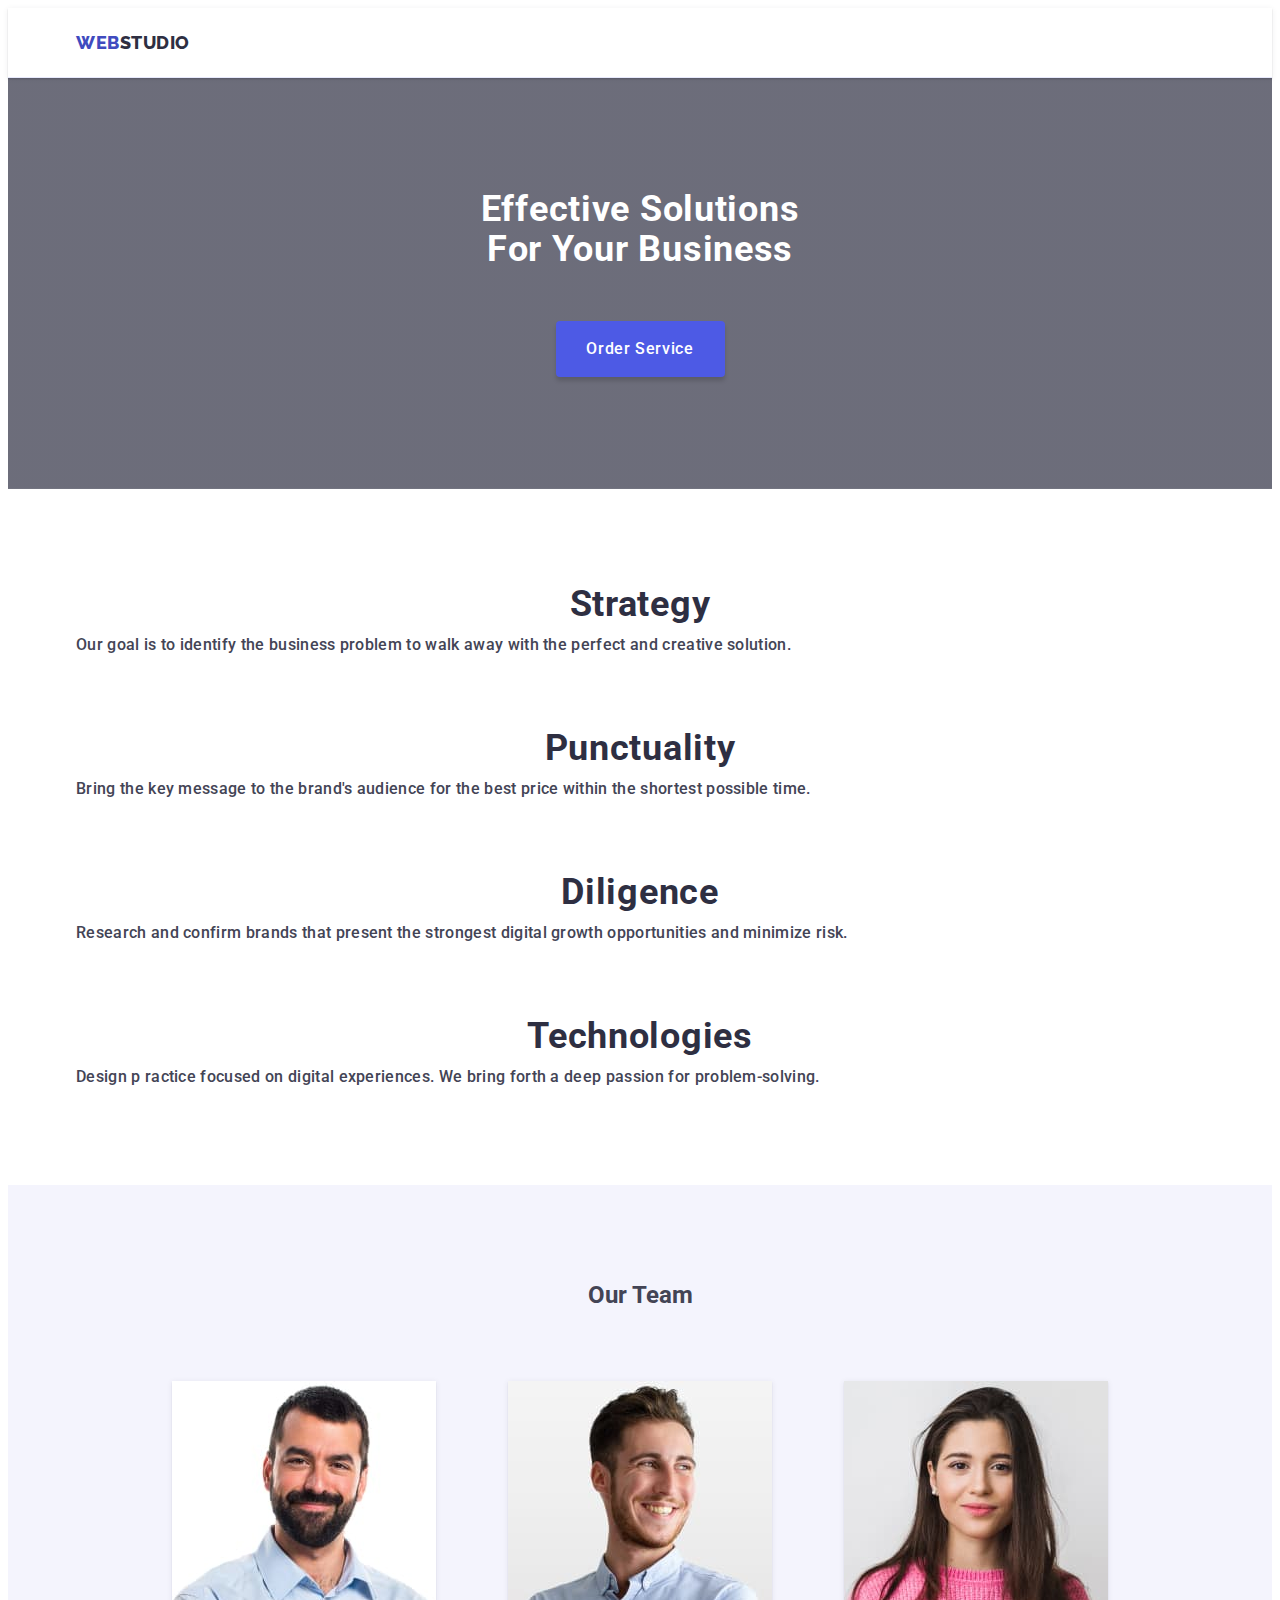
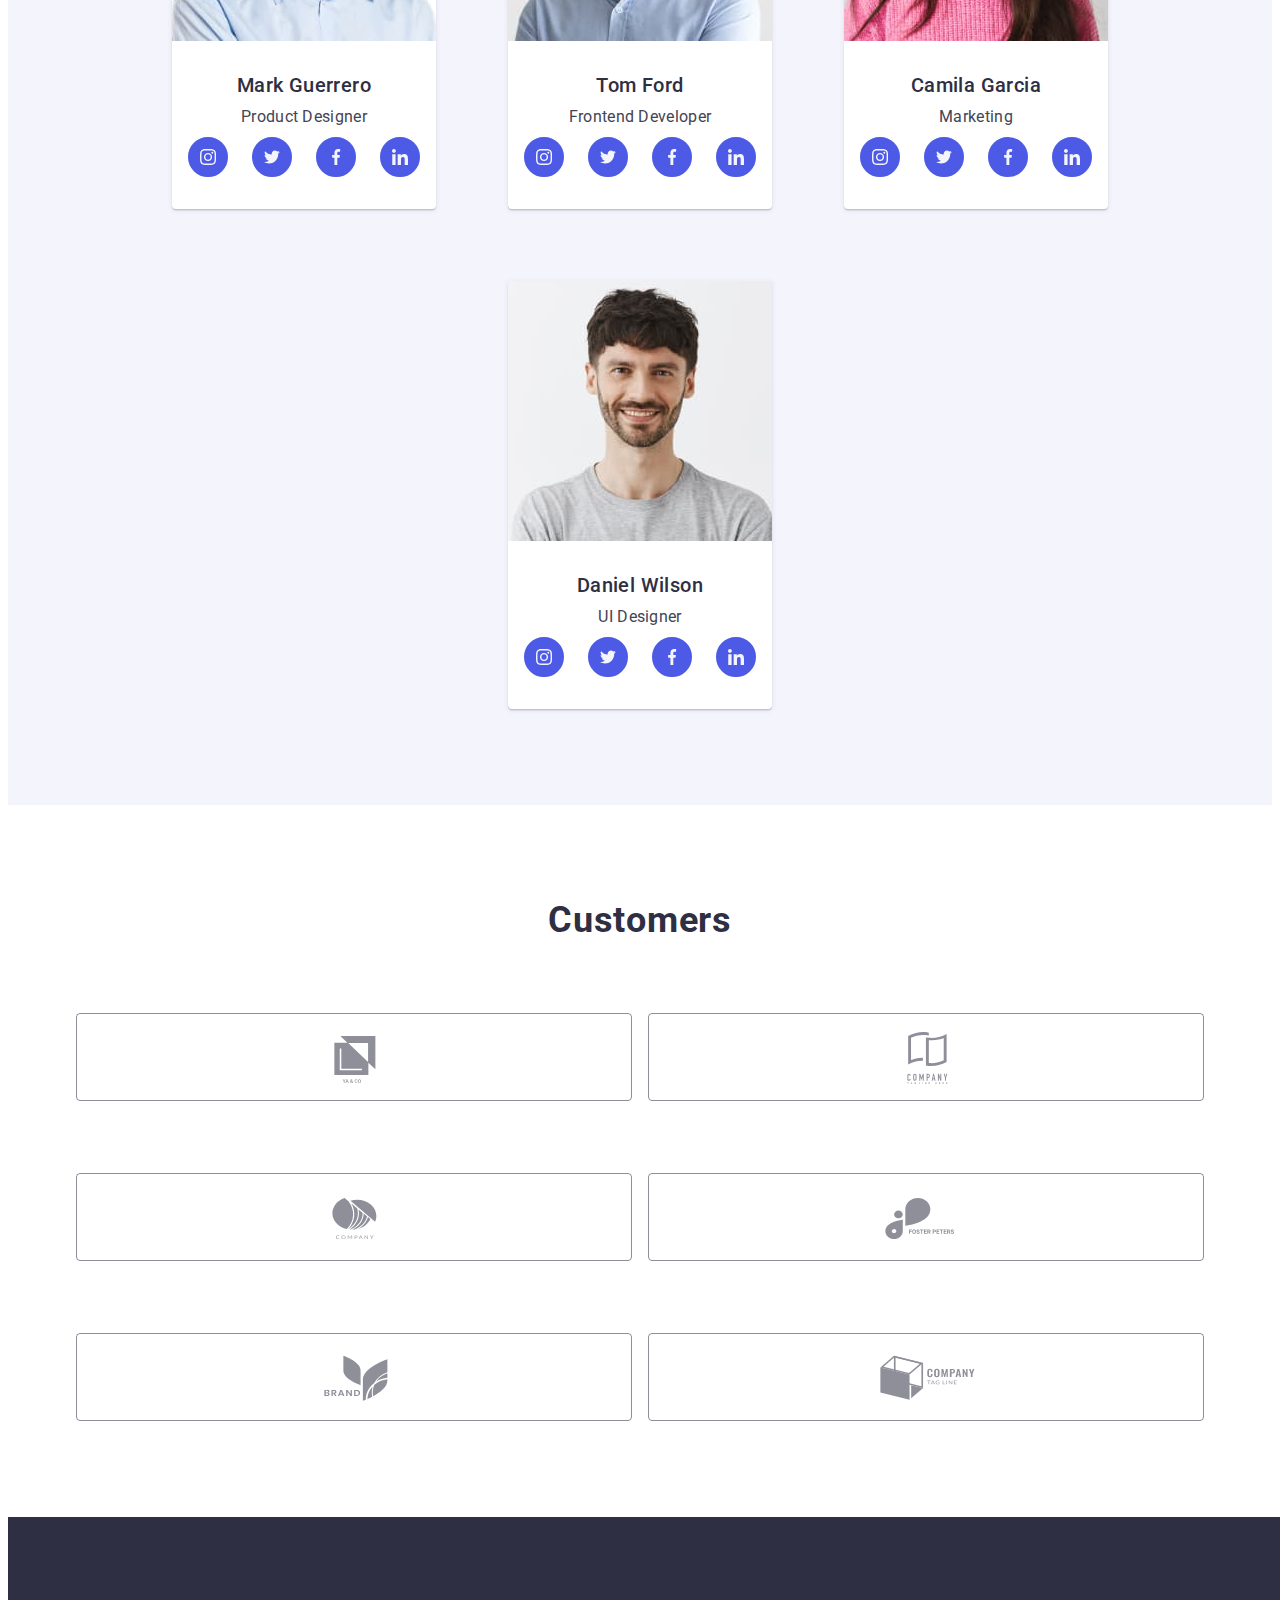
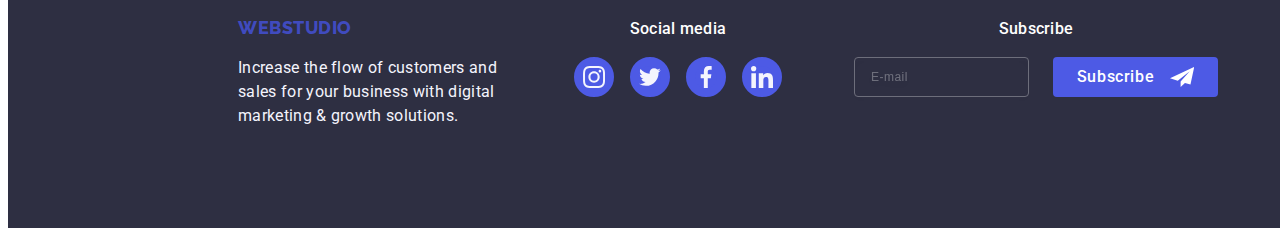
==== commit 031febd9: "1234" ====
--- a/index.html
+++ b/index.html
@@ -59,6 +59,82 @@
             </li>
           </ul>
         </address>
+        <button type="button" class="menu-open-btn js-open-menu">
+          <svg class="menu-open-btn-svg">
+            <use href="./images/icons.svg#icon-charm_menu-hamburger"></use>
+          </svg>
+        </button>
+      </div>
+      <div class="mob-menu js-menu-container">
+        <div class="">
+          <button type="button" class="menu-close-btn js-close-menu">
+            <svg class="menu-close-btn-svg">
+              <use href="./images/icons.svg#icon-close-black"></use>
+            </svg>
+          </button>
+          <div class="mob-container">
+            <nav class="mob-menu-nav">
+              <ul class="mob-menu-ul">
+                <li class="mob-menu-li">
+                  <a class="mob-menu-link one" href="./index.html">Studio</a>
+                </li>
+                <li class="mob-menu-li">
+                  <a class="mob-menu-link" href="./portfolio.html">Portfolio</a>
+                </li>
+                <li class="mob-menu-li">
+                  <a class="mob-menu-link" href="">Contacts</a>
+                </li>
+              </ul>
+            </nav>
+            <address class="mob-menu-address">
+              <ul class="mob-menu-address-ul">
+                <li class="mob-menu-address-tel">
+                  <a class="mob-menu-address-link-tel" href="tel:+110001111111">
+                    +11 (000) 111-11-11
+                  </a>
+                </li>
+                <li class="mob-menu-address-mail">
+                  <a
+                    class="mob-menu-address-link-mail"
+                    href="mailto:info@devstudio.com"
+                  >
+                    info@devstudio.com</a
+                  >
+                </li>
+              </ul>
+            </address>
+            <ul class="traling-icons-mob-menu">
+              <li class="team-icons">
+                <a href="" class="traling-icons-link">
+                  <svg class="team-icons-svg" width="16" height="16">
+                    <use href="./images/icons.svg#icon-instagram"></use>
+                  </svg>
+                </a>
+              </li>
+              <li class="team-icons">
+                <a href="" class="traling-icons-link">
+                  <svg class="team-icons-svg" width="16" height="16">
+                    <use href="./images/icons.svg#icon-twitter"></use>
+                  </svg>
+                </a>
+              </li>
+              <li class="team-icons">
+                <a href="" class="traling-icons-link">
+                  <svg class="team-icons-svg" width="16" height="16">
+                    <use href="./images/icons.svg#icon-facebook"></use>
+                  </svg>
+                </a>
+              </li>
+              <li class="team-icons">
+                <a href="" class="traling-icons-link">
+                  <svg class="team-icons-svg" width="16" height="16">
+                    <use href="./images/icons.svg#icon-linkedin"></use>
+                  </svg>
+                </a>
+              </li>
+            </ul>
+          </div>
+        </div>
       </div>
     </header>
     <main>
@@ -536,5 +612,6 @@
       </div>
     </div>
     <script src="./js/modal.js"></script>
+    <script defer src="./js/mobile-menu.js"></script>
   </body>
 </html>
--- a/css/styles.css
+++ b/css/styles.css
@@ -1,43 +1,67 @@
+:root {
+  --head-color: #2e2f42;
+  --text-color: #434455;
+  --button-color: #4d5ae5;
+  --fon-color: #2e2f42;
+  --border: #e7e9fc;
+  --fon-gray: #f4f4fd;
+  --hover: #404bbf;
+  --icons: #f4f4fd;
+  --icons-customers: #8e8f99;
+  --checked: #f4f4fd;
+}
+
 body {
+  background: #ffffff;
   font-family: "Roboto", sans-serif;
-  color: #434455;
-  background-color: #ffffff;
-  /* max-width: 1440px; */
-}
-
-:root {
-  --first-title-color: #2e2f42;
-  --logo-color: #404bbf;
-  --page-color: #ffffff;
-  --background-color: #f4f4fd;
-  --btn-color: #4d5ae5;
-  --text-color: #434455;
-  --custumer-color: #8e8f99;
-  --overlay-text: #f4f4fd;
-  --link-color: #4d5ae5;
-  --checked:#404bbf;
-  --checked-fill: #f4f4fd; ;
-}
-.container {
-  width: 1158px;
-  padding-left: 15px;
-  padding-right: 15px;
-  margin: 0 auto;
-}
-p,
+  color: var(--text-color);
+}
+html {
+  box-sizing: border-box;
+}
+*,
+*::before,
+*::after {
+  box-sizing: inherit;
+}
 h1,
 h2,
 h3,
 h4,
 h5,
-h6 {
-  margin: 0;
-}
-
-ul,
-ol {
-  margin: 0;
+h6,
+p,
+ul {
+  margin: 0%;
+  padding: 0%;
+}
+.container {
+  max-width: 428px;
+  padding-left: 15px;
+  padding-right: 15px;
+  margin: 0 auto;
+}
+img {
+  display: block;
+  max-width: 100%;
+}
+button {
+  background-color: white;
   padding: 0;
+}
+
+.header {
+  width: 100%;
+  border-bottom: 1px solid #e7e9fc;
+  box-shadow: 0px 2px 1px rgba(46, 47, 66, 0.08),
+    0px 1px 1px rgba(46, 47, 66, 0.16), 0px 1px 6px rgba(46, 47, 66, 0.08);
+}
+.header-list li:not(:last-child) {
+  margin-right: 40px;
+}
+.list,
+li {
+  list-style: none;
 }
 .visually-hidden {
   position: absolute;
@@ -51,931 +75,1132 @@
   clip: rect(0 0 0 0);
   overflow: hidden;
 }
-img {
-  display: block;
-  min-width: 100%;
-  min-height: auto;
-}
-/* .current-page{
-    font-weight: 500;
-    font-size: 16px;
-    line-height: 1.5;
-    letter-spacing: 0.02em;
-    color: var(--first-title-color);
-    transition-property: color;
-    transition-duration: 250ms;
-    transition-timing-function: cubic-bezier(0.4, 0, 0.2, 1);
-    position: relative;
-} */
-/* .current-page::after{
-    content: '';
-    position: absolute;
-    width: 100%;
-    height: 4px;
-    left: 0px;
-    top: 44px;
-    background: #404BBF;
-    border-radius: 2px;
-} */
-
-/** ----------------------------------HEADER ---------------------------**/
+
+.header-navigation {
+  display: flex;
+}
 .header-container {
   display: flex;
   align-items: center;
-}
-.header-navigation {
+  justify-content: space-between;
+}
+.header-contacts,
+.header-list {
+  display: none;
+}
+
+/* Logo */
+.header-logo {
+  flex-direction: row;
+  font-family: "Raleway", sans-serif;
+  font-style: normal;
+  font-weight: 800;
+  font-size: 18px;
+  line-height: 1.17;
   display: flex;
   align-items: center;
-}
-.header {
-  border-bottom: 1px solid #e7e9fc;
-  box-shadow: 0px 2px 1px rgba(46, 47, 66, 0.08),
-    0px 1px 1px rgba(46, 47, 66, 0.16), 0px 1px 6px rgba(46, 47, 66, 0.08);
-}
-
-.header-list {
-  display: flex;
-  flex-direction: row;
-  align-items: flex-start;
-  padding: 0px;
-  gap: 40px;
-}
-
-.header-logo {
-  font-family: "Raleway", sans-serif;
+  letter-spacing: 0.03em;
+  text-transform: uppercase;
+  color: var(--button-color);
+  margin: 24px 0;
+  margin-right: 120px;
+}
+
+.header-logo-span {
+  color: var(--fon-color);
+  width: 71px;
+  height: 21px;
+}
+.menu-open-btn-svg {
+  width: 32px;
+  height: 32px;
+  stroke: #2e2f42;
+}
+.menu-open-btn {
+  width: 32px;
+  height: 32px;
+  display: inline-block;
+}
+/* Модальне меню */
+.mob-menu {
+  position: fixed;
+  top: 0;
+  left: 0;
+  width: 100%;
+  height: 100%;
+  background-color: white;
+  z-index: 999;
+
+  transform: translateX(100%);
+  transition: transform 250ms ease-in-out;
+}
+.mob-menu.is-open {
+  transform: translateX(0);
+}
+.mob-container {
+  position: absolute;
+  height: 100%;
+  padding: 80px 40px;
+  display: flex;
+  flex-direction: column;
+  justify-content: space-between;
+}
+.menu-close-btn {
+  position: absolute;
+  right: 24px;
+  top: 24px;
+  background: rgba(231, 233, 252, 0.1);
+
+  border: 1px solid rgba(46, 47, 66, 0.1);
+  border-radius: 50%;
+  width: 24px;
+  height: 24px;
+  display: flex;
+  align-items: center;
+  justify-content: center;
+}
+
+.menu-close-btn-svg {
+  fill: #2e2f42;
+  width: 8px;
+  height: 8px;
+}
+
+
+.mob-menu-li {
+  font-weight: 700;
+  font-size: 36px;
+  line-height: 40px;
+  letter-spacing: 0.02em;
+  margin-bottom: 20px;
+}
+
+.mob-menu-link {
+  text-decoration: none;
+  color: var(--head-color);
+}
+.one{
+  color: #404BBF;
+}
+.mob-menu-address {
+  margin-bottom: 48px;
+}
+.mob-menu-address-tel {
+  font-weight: 700;
+  font-size: 36px;
+  line-height: 1.1;
+  letter-spacing: 0.02em;
+  
+  margin-bottom: 40px;
+}
+.mob-menu-address-link-tel{
+  text-decoration: none;
+  color: #4d5ae5;
+  
+}
+.mob-menu-address-mail {
+  font-weight: 500;
+  font-size: 20px;
+  line-height: 1.2;
+  letter-spacing: 0.02em;
+  
+}
+.mob-menu-address-link-mail{
+  text-decoration: none;
+  color: #434455;
+}
+.traling-icons-mob-menu {
+  display: flex;
+  justify-content: space-between;
+  gap: 0;
+  
+}
+
+/* ******* */
+.link {
+  text-decoration: none;
   font-weight: 800;
   font-size: 18px;
   line-height: 1.17;
   letter-spacing: 0.03em;
-  text-transform: uppercase;
-  display: flex;
-  align-items: center;
-  color: var(--btn-color);
-  margin-right: 76px;
-  margin-bottom: 24px;
-  margin-top: 24px;
-}
-
-.header-logo-span {
-  font-family: "Raleway", sans-serif;
-  font-weight: 800;
-  font-size: 18px;
-  line-height: 1.17;
-  letter-spacing: 0.03em;
-  text-transform: uppercase;
-  display: flex;
-  align-items: center;
-  color: var(--first-title-color);
-}
-.link {
-  text-decoration: none;
-}
-.list {
-  list-style: none;
-}
-.header-link {
-  position: relative;
+  color: var(--hover);
+}
+ul .nav {
+  color: var(--head-color);
+  font-family: "Roboto";
+  font-style: normal;
   font-weight: 500;
   font-size: 16px;
   line-height: 1.5;
   letter-spacing: 0.02em;
-  color: var(--first-title-color);
-  padding-top: 24px;
-  padding-bottom: 24px;
-  transition-property: color;
-  transition-duration: 250ms;
-  transition-timing-function: cubic-bezier(0.4, 0, 0.2, 1);
-}
-.header-link.current-page::after {
-  content: "";
-  position: absolute;
-  width: 100%;
-  height: 4px;
-  left: 0px;
-  bottom: -1px;
-  background: #404bbf;
-  border-radius: 2px;
-}
-.color-studio {
-  color: #404bbf;
-}
-.header-link:hover {
-  color: var(--logo-color);
-}
-.header-link:focus {
-  color: var(--logo-color);
-}
-
-.header-contacts {
+  list-style: none;
+}
+.menu-flex .nav {
+  padding: 24px 0;
+}
+.ob-menu-address {
+  font-size: 12px;
+  line-height: 24px;
+  letter-spacing: 0.02em;
+  color: #434455;
+  transition: color 250ms cubic-bezier(0.4, 0, 0.2, 1);
+}
+address {
   font-style: normal;
-  margin-left: auto;
-}
-.header-contact-link {
-  font-size: 16px;
-  line-height: 1.5;
-  letter-spacing: 0.02em;
-  color: var(--text-color);
-  padding-top: 24px;
-  padding-bottom: 24px;
-  transition-property: color;
-  transition-duration: 250ms;
-  transition-timing-function: cubic-bezier(0.4, 0, 0.2, 1);
-}
-.header-contacts-list {
-  display: flex;
-  gap: 40px;
-}
-.header-contact-link:hover {
-  color: var(--logo-color);
-}
-.header-contact-link:focus {
-  color: var(--logo-color);
-}
-
-/* First section solution */
-
+  
+}
+
+.solutions-title {
+  color: #ffffff;
+  font-family: "Roboto";
+  font-style: normal;
+  font-weight: 700;
+  font-size: 36px;
+  line-height: 1.11;
+  text-align: center;
+  letter-spacing: 0.02em;
+  text-transform: capitalize;
+  max-width: 320px;
+  margin: auto;
+}
 .solutions-section {
-  padding-top: 188px;
-  padding-bottom: 188px;
-  background-image: linear-gradient(
-      rgba(46, 47, 66, 0.7),
-      rgba(46, 47, 66, 0.7)
-    ),
-    url(../images/StudioBG.jpg);
+  padding: 112px 0;
+  width: 100%;
+  margin: auto;
+  background: linear-gradient(rgba(46, 47, 66, 0.7), rgba(46, 47, 66, 0.7)),
+    url(../images/people-office.jpg);
+
   background-repeat: no-repeat;
-  /* max-width: 1440px; */
   background-position: center;
   background-size: cover;
 }
-
-.solutions-title {
-  font-size: 56px;
-  line-height: 1.07;
+.solutions-btn {
+  display: block;
+  background: var(--button-color);
+  box-shadow: 0px 4px 4px rgba(0, 0, 0, 0.15);
+  border-radius: 4px;
+  color: #ffffff;
+  cursor: pointer;
+  font-family: "Roboto", sans-serif;
+  font-style: normal;
+  font-weight: 500;
+  font-size: 16px;
+  line-height: 24px;
+  align-items: center;
+  letter-spacing: 0.04em;
+  min-width: 169px;
+  height: 56px;
+  left: 636px;
+  top: 356px;
+  border: none;
+  margin: auto;
+  margin-top: 51px;
+  transition: background-color 250ms cubic-bezier(0.4, 0, 0.2, 1);
+}
+.solutions-btn:hover,
+.solutions-btn:focus {
+  background-color: #404bbf;
+} .values-section {
+  padding: 96px 0;
+}
+.values-list {
+  display: flex;
+  flex-wrap: wrap;
+  justify-content: center;
+  gap: 72px;
+}
+.values-paragraph-list {
+  width: 100%;
+}
+.icon-container {
+  display: none;
+}
+.values-title {
+  font-style: normal;
+  font-weight: 700;
+  font-size: 36px;
+  color: var(--head-color);
+  letter-spacing: 0.02em;
+  line-height: 1.11;
+  margin-bottom: 8px;
   text-align: center;
-  letter-spacing: 0.02em;
-  color: var(--page-color);
-  max-width: 496px;
-  min-height: 120px;
-  margin-right: auto;
-  margin-left: auto;
-  margin-bottom: 48px;
-}
-.solutions-container {
-  display: flex;
-  flex-direction: column;
-}
-
-.solutions-btn {
-  font-family: "Roboto", sans-serif;
+}
+
+.values-text {
+  font-style: normal;
+  font-weight: 500;
+  font-size: 16px;
+  line-height: 1.2;
+  color: var(--text-color);
+  letter-spacing: 0.02em;
+  line-height: 1.5;
+  width: 100%;
+}
+
+.about-section {
+  display: none;
+}
+
+.team-section {
+  background-color: #f4f4fd;
+  padding: 96px 0;
+  text-align: center;
+  width: 100%;
+}
+.team-list {
+  display: flex;
+  flex-wrap: wrap;
+  gap: 72px;
+  justify-content: center;
+}
+.team-top-title {
+  margin-bottom: 72px;
+}
+
+.team-bottom-title {
+  margin-bottom: 8px;
+  font-weight: 500;
+  font-size: 20px;
+  line-height: 1,2;
+}
+.team-list-container {
+  max-height: 200px;
+  padding: 32px 16px;
+}
+.team-profession-text {
+  font-weight: 400;
+  font-size: 16px;
+  line-height: 24px;
+  text-align: center;
+  letter-spacing: 0.02em;
+  color: var(--text-color);
+  margin-bottom: 8px;
+}
+.team-bottom-title {
+  font-weight: 500;
+  font-size: 20px;
+  line-height: 24px;
+  text-align: center;
+  letter-spacing: 0.02em;
+  color: var(--fon-color);
+}
+.customer-title {
+  color: var(--fon-color);
+  font-style: normal;
+  font-weight: 700;
+  font-size: 36px;
+  line-height: 1.11;
+  text-align: center;
+  letter-spacing: 0.02em;
+  text-transform: capitalize;
+  margin-bottom: 72px;
+}
+.team-background-photo {
+  background-color: #ffffff;
+  border-radius: 0px 0px 4px 4px;
+  box-shadow: 0px 1px 6px rgba(46, 47, 66, 0.08),
+    0px 1px 1px rgba(46, 47, 66, 0.16), 0px 2px 1px rgba(46, 47, 66, 0.08);
+  width: 264px;
+}
+.social-list {
+  display: flex;
+  justify-content: center;
+  gap: 24px;
+}
+.social-link {
+  display: flex;
+  justify-content: center;
+  border: 9px solid var(--button-color);
+  background-color: var(--button-color);
+  border-radius: 50%;
+  fill: var(--icons);
+  width: 100%;
+  height: 100%;
+  align-items: center;
+  transition: background-color 250ms cubic-bezier(0.4, 0, 0.2, 1);
+}
+.social-list-item {
+  width: 40px;
+  height: 40px;
+  border-radius: 50%;
+}
+
+.social-link:hover,
+.social-link:focus {
+  background-color: var(--hover);
+  border-color: var(--hover);
+}
+
+/* п"ята секція  */
+.customer-section {
+  padding: 96px 0;
+}
+
+.customer-list {
+  display: flex;
+  justify-content: center;
+  gap: 72px 16px;
+  flex-wrap: wrap;
+}
+.customers-list-icons {
+  width: calc((100% - 16px) / 2);
+  height: 88px;
+}
+
+
+.custumer-link {
+  width: 100%;
+  height: 100%;
+  border: 1px solid #8e8f99;
+  border-radius: 4px;
+  display: flex;
+  align-items: center;
+  justify-content: center;
+  color: #8e8f99;
+  transition: border-color 250ms cubic-bezier(0.4, 0, 0.2, 1),
+    color 250ms cubic-bezier(0.4, 0, 0.2, 1);
+}
+.customers-icon {
+  width: 104px;
+  height: 56px;
+  fill: currentColor;
+}
+.custumer-link:hover,
+.custumer-link:focus {
+  border-color: #404bbf;
+  color: #404bbf;
+}
+/* Футер */
+
+.footer {
+  background-color: var(--fon-color);
+  padding: 100px 0;
+  
+}
+.footer-container {
+  display: flex;
+  justify-content: center;
+  align-items: center;
+  flex-wrap: wrap;
+  gap: 72px;
+}
+
+
+.footer-list-item:hover,
+.footer-list-item:focus {
+  background-color: #31d0aa;
+}
+.footer-logo-list {
+  gap: 16px;
+  display: flex;
+  align-items: center;
+  justify-content: center;
+}
+.footer-logo-social {
+  fill: var(--icons);
+}
+.footer-link {
+  width: 100%;
+  height: 100%;
+  background-color: var(--button-color);
+  border-radius: 50%;
+  display: flex;
+  align-items: center;
+  justify-content: center;
+  border: 9px solid var(--button-color);
+  fill: var(--icons);
+  transition: background-color 250ms cubic-bezier(0.4, 0, 0.2, 1);
+}
+.footer-link:hover,
+.footer-link:focus {
+  background-color: #31d0aa;
+  border-color: #31d0aa;
+}
+
+.studio-footer{
+color: #F4F4FD;
+}
+.footer-logo{
+  font-size: 18px;
+font-family: Raleway;
+font-weight: 800;
+line-height: 21px;
+letter-spacing: 0.54px;
+color: var(--hover);
+display: inline-block;
+margin-left: 74px;
+margin-bottom: 18px;
+text-decoration: none;
+line-height: 1.17;
+letter-spacing: 0.54px;
+font-style: normal;
+text-transform: uppercase;
+}
+
+
+
+.footer-text {
+  font-style: normal;
+  font-weight: 400;
+  font-size: 16px;
+  line-height: 24px;
+  color: #f4f4fd;
+  width: 264px;
+  letter-spacing: 0.02em;
+}
+footer .studio {
+  color: #f4f4fd;
+}
+.social-div {
+  font-weight: 500;
+  font-size: 16px;
+  line-height: 24px;
+  color: #ffffff;
+
+}
+.footer-social-title {
+  margin-bottom: 16px;
+  letter-spacing: 0.02em;
+  text-align: center;
+}
+
+.footer-list-item{
+  border-radius: 50%;
+  width: 40px;
+  height: 40px;
+}
+.footer-form {
+  display: flex;
+  flex-wrap: wrap;
+  gap: 24px;
+  justify-content: center;
+}
+
+.footer-lable {
+  width: 100%;
+}
+.footer-input-container{
+  text-align: center;
+}
+
+.footer-input-title {
+  margin-bottom: 16px;
   font-weight: 500;
   font-size: 16px;
   line-height: 1.5;
-  align-items: center;
-  letter-spacing: 0.04em;
+  letter-spacing: 0.02em;
   color: #ffffff;
-  background-color: var(--btn-color);
-  cursor: pointer;
-  min-width: 169px;
-  height: 56px;
-  margin-right: auto;
-  margin-left: auto;
-  border-radius: 4px;
-  border: none;
-  transition-property: background-color;
-  transition-duration: 250ms;
-  transition-timing-function: cubic-bezier(0.4, 0, 0.2, 1);
-}
-.solutions-btn:hover {
-  background-color: var(--logo-color);
-}
-.solutions-btn:focus {
-  background-color: var(--logo-color);
-}
-
-/* Section-Values */
-
-.values-section {
-  padding-top: 120px;
-  padding-bottom: 120px;
-}
-.values-paragraph-list {
-  width: calc((100% - 72px) / 4);
-}
-.values-list {
-  display: flex;
-  gap: 24px;
-}
-.icon-container {
-  width: 264px;
-  height: 112px;
-  background: #f4f4fd;
-  border-radius: 4px;
-  margin-bottom: 8px;
-  display: flex;
-  justify-content: center;
-  align-items: center;
-}
-
-.values-title {
-  font-weight: 500;
-  font-size: 20px;
-  line-height: 1.2;
-  letter-spacing: 0.02em;
-  color: var(--first-title-color);
-  margin-bottom: 8px;
-}
-.values-text {
-  font-size: 16px;
-  line-height: 1.5;
-  letter-spacing: 0.02em;
-  color: var(--text-color);
-}
-
-/* Section-ABOUT */
-
-.about-section {
-  padding-bottom: 120px;
-}
-
-.about-title {
-  font-size: 36px;
-  line-height: 1.11;
-  text-transform: capitalize;
-  text-align: center;
-  letter-spacing: 0.02em;
-  color: #2e2f42;
-  margin-bottom: 72px;
-}
-
-.about-list {
-  display: flex;
-  gap: 24px;
-}
-.about-item {
-  width: calc((100% - 48px) / 3);
-}
-
-/* Section-OUR Team */
-
-.team-section {
-  background: var(--background-color);
-}
-
-.team-top-title {
-  font-size: 36px;
-  line-height: 1.11;
-  text-align: center;
-  letter-spacing: 0.02em;
-  text-transform: capitalize;
-  color: var(--first-title-color);
-  margin-bottom: 72px;
-}
-.team-bottom-title {
-  font-weight: 500;
-  font-size: 20px;
-  line-height: 1.2;
-  text-align: center;
-  letter-spacing: 0.02em;
-  color: var(--first-title-color);
-  margin-bottom: 8px;
-}
-.team-profession-text {
-  font-size: 16px;
-  line-height: 1.5;
-  text-align: center;
-  letter-spacing: 0.02em;
-  color: var(--text-color);
-}
-.team-background-photo {
-  background: var(--page-color);
-  box-shadow: 0px 1px 6px rgba(46, 47, 66, 0.08),
-    0px 1px 1px rgba(46, 47, 66, 0.16), 0px 2px 1px rgba(46, 47, 66, 0.08);
-  border-radius: 0px 0px 4px 4px;
-}
-.team-list {
-  display: flex;
-  gap: 24px;
-}
-.team-background-photo {
-  border-radius: 0px 0px 4px 4px;
-  width: calc((100% - 72px) / 4);
-}
-.team-section {
-  padding-bottom: 120px;
-  padding-top: 120px;
-}
-
-.team-list-container {
-  padding: 32px 16px;
-}
-.social-list {
-  display: flex;
-  justify-content: center;
-  align-content: center;
-  gap: 24px;
-  margin-top: 8px;
-}
-.social-list-item {
-  width: 40px;
-  height: 40px;
-}
-.social-link {
-  width: 100%;
-  height: 100%;
-  display: flex;
-  justify-content: center;
-  align-items: center;
-  border-radius: 50%;
-  background-color: #4d5ae5;
-  transition-property: background-color;
-  transition-duration: 250ms;
-  transition-timing-function: cubic-bezier(0.4, 0, 0.2, 1);
-}
-.social-icon {
-  fill: #f4f4fd;
-}
-.social-link:hover {
-  background-color: #404bbf;
-}
-.social-link:focus {
-  background-color: #404bbf;
-}
-
-/* Customers-section */
-
-.customer-section {
-  padding-top: 120px;
-  padding-bottom: 120px;
-}
-.customer-title {
-  font-size: 36px;
-  line-height: 1.11;
-  text-align: center;
-  letter-spacing: 0.02em;
-  text-transform: capitalize;
-  color: #2e2f42;
-  margin-bottom: 72px;
-}
-.customer-list {
-  display: flex;
-  justify-content: center;
-  align-items: center;
-  gap: 24px;
-}
-.customers-list-icons {
-  width: 168px;
-  height: 88px;
-}
-.custumer-link {
-  width: 100%;
-  height: 100%;
-  display: flex;
-  justify-content: center;
-  align-items: center;
-  border: 1px solid var(--custumer-color);
-  border-radius: 4px;
-  color: var(--custumer-color);
-  transition-property: color, border-color;
-  transition-duration: 250ms;
-  transition-timing-function: cubic-bezier(0.4, 0, 0.2, 1);
-}
-.customers-icon {
-  fill: currentColor;
-}
-.custumer-link:hover {
-  border-color: #404bbf;
-  color: #404bbf;
-}
-
-.custumer-link:focus {
-  border-color: #404bbf;
-  color: #404bbf;
-}
-
-/* Footer */
-
-.footer {
-  background-color: var(--first-title-color);
-  padding-top: 100px;
-  padding-bottom: 100px;
-}
-.footer-container {
-  display: flex;
-  align-items: baseline;
-}
-
-.footer-logo {
-  font-family: "Raleway", sans-serif;
-  font-weight: 800;
-  font-size: 18px;
-  line-height: 1.17;
-  display: flex;
-  align-items: center;
-  letter-spacing: 0.03em;
-  text-transform: uppercase;
-  color: var(--btn-color);
-  margin-bottom: 16px;
-  display: inline-block;
-}
-.footer-logo-span {
-  font-family: "Raleway";
-  font-weight: 800;
-  font-size: 18px;
-  line-height: 1.17;
-  display: flex;
-  align-items: center;
-  letter-spacing: 0.03em;
-  text-transform: uppercase;
-  color: var(--background-color);
-  display: inline-block;
-}
-.footer-text {
-  font-size: 16px;
-  line-height: 1.5;
-  letter-spacing: 0.02em;
-  color: var(--background-color);
-  width: 264px;
-  min-height: 72px;
-}
-.logo-footer-div {
-  margin-right: 120px;
-}
-.footer-social-title {
-  font-weight: 500;
-  font-size: 16px;
-  line-height: 1.5;
-  letter-spacing: 0.02em;
-  color: #ffffff;
-  margin-bottom: 16px;
-}
-
-.footer-logo-list {
-  display: flex;
-  justify-content: start;
-  align-items: center;
-  gap: 16px;
-}
-.footer-list-item {
-  width: 40px;
-  height: 40px;
-}
-.footer-logo-social {
-  fill: var(--background-color);
-}
-.footer-link {
-  width: 100%;
-  height: 100%;
-  display: flex;
-  justify-content: center;
-  align-items: center;
-  border-radius: 50%;
-  background-color: #4d5ae5;
-  transition-property: background-color;
-  transition-duration: 250ms;
-  transition-timing-function: cubic-bezier(0.4, 0, 0.2, 1);
-}
-.footer-link:hover {
-  background-color: #31d0aa;
-}
-.footer-link:focus {
-  background-color: #31d0aa;
-}
-.social-div {
-  margin-right: 80px;
-}
-.footer-input-title {
-  font-weight: 500;
-  font-size: 16px;
-  line-height: 1.5;
-  letter-spacing: 0.02em;
-  color: #ffffff;
-  margin-bottom: 16px;
 }
 .footer-input {
+  background: #2e2f42;
   border: 1px solid #ffffff;
   filter: drop-shadow(0px 4px 4px rgba(0, 0, 0, 0.15));
   border-radius: 4px;
-  width: 264px;
+  background-color: transparent;
+  width: 100%;
   height: 40px;
-  background-color: transparent;
   font-size: 12px;
   line-height: 1.5;
   letter-spacing: 0.04em;
   padding-left: 16px;
   color: #ffffff;
+  opacity: 0.3;
+}
+.footer-input::placeholder {
+  color: #ffffff;
+}
+
+button {
+  border: none;
+  margin: 0;
 }
 .footer-input-btn {
-  font-family: "Roboto" sans-serif;
-  font-style: normal;
+  display: flex;
+  justify-content: center;
+  align-items: center;
+  background-color: #4d5ae5;
+  border-radius: 4px;
+  border: none;
+  cursor: pointer;
+  min-width: 165px;
+  height: 40px;
   font-weight: 500;
+  color: #ffffff;
+  font-family: "Roboto", sans-serif;
   font-size: 16px;
   line-height: 1.5;
-  min-width: 165px;
-  height: 40px;
-  background: #4d5ae5;
-  border-radius: 4px;
   letter-spacing: 0.04em;
-  color: #ffffff;
-  cursor: pointer;
-  border: none;
-  display: flex;
-  justify-content: center;
-  align-items: center;
-  padding-top: 8px;
-  padding-bottom: 8px;
-  padding-left: 24px;
-  padding-right: 16px;
-  transition-property: background-color;
-  transition-duration: 250ms;
-  transition-timing-function: cubic-bezier(0.4, 0, 0.2, 1);
-}
-.footer-input-btn:hover {
-  background-color: #404bbf;
-  border: none;
-}
-.footer-input-btn:focus {
-  background-color: #404bbf;
-  border: none;
-}
+}
+
 .footer-input-icon {
   margin-left: 16px;
   fill: #ffffff;
 }
-.footer-input::placeholder {
-  font-size: 12px;
-  line-height: 2;
-  letter-spacing: 0.04em;
-  color: #ffffff;
-}
-.footer-input-container {
-  width: 453px;
-  height: 80px;
-}
-.footer-form {
-  display: flex;
-  gap: 24px;
-}
-
-/* Portfolio */
-
-/* portfolio-btn */
-
-.portfolio-btn {
-  font-family: "Roboto", sans-serif;
-  font-weight: 500;
-  font-size: 16px;
-  line-height: 1.5;
-  display: flex;
-  flex-direction: row;
-  justify-content: center;
-  align-items: center;
-  padding: 12px 24px;
-  text-align: center;
-  letter-spacing: 0.04em;
-  color: var(--btn-color);
-  background: var(--background-color);
-  cursor: pointer;
-  border: 1px solid #e7e9fc;
-  border-radius: 4px;
-  transition: color 250ms cubic-bezier(0.4, 0, 0.2, 1),
-    background-color 250ms cubic-bezier(0.4, 0, 0.2, 1),
-    border-color 250ms cubic-bezier(0.4, 0, 0.2, 1),
-    box-shadow 250ms cubic-bezier(0.4, 0, 0.2, 1);
-}
-.portfolio-list-btn {
-  display: flex;
-  flex-direction: row;
-  align-items: flex-start;
-  padding: 0px;
-  gap: 24px;
-  justify-content: center;
-  margin-bottom: 72px;
-}
-.portfolio-btn:hover {
-  background-color: #404bbf;
-  color: #ffffff;
-  border: 1px solid transparent;
-  box-shadow: 0px 3px 1px rgba(0, 0, 0, 0.1), 0px 2px 1px rgba(0, 0, 0, 0.08),
-    0px 2px 2px rgba(0, 0, 0, 0.12);
-  border-radius: 0px 0px 4px 4px;
-}
-.portfolio-btn:focus {
-  background-color: #404bbf;
-  color: #ffffff;
-  border: 1px solid transparent;
-  box-shadow: 0px 3px 1px rgba(0, 0, 0, 0.1), 0px 2px 1px rgba(0, 0, 0, 0.08),
-    0px 2px 2px rgba(0, 0, 0, 0.12);
-  border-radius: 0px 0px 4px 4px;
-}
-.portfolio-section {
-  padding-top: 96px;
-  padding-bottom: 120px;
-}
-
-.portfolio-link {
-  display: block;
-  transition-property: box-shadow;
-  transition-duration: 250ms;
-  transition-timing-function: cubic-bezier(0.4, 0, 0.2, 1);
-}
-.portfolio-link:hover {
-  box-shadow: 0px 1px 6px rgba(46, 47, 66, 0.08),
-    0px 1px 1px rgba(46, 47, 66, 0.16), 0px 2px 1px rgba(46, 47, 66, 0.08);
-}
-
-.portfolio-link:focus {
-  box-shadow: 0px 1px 6px rgba(46, 47, 66, 0.08);
-}
-
-.portfolio-bottom-title {
-  font-weight: 500;
-  font-size: 20px;
-  line-height: 1.2;
-  letter-spacing: 0.02em;
-  color: var(--first-title-color);
-  margin-bottom: 8px;
-}
-.portfolio-text {
-  font-size: 16px;
-  line-height: 1.5;
-  letter-spacing: 0.02em;
-  color: var(--text-color);
-}
-
-.portfolio-list {
-  display: flex;
-  flex-wrap: wrap;
-  grid-gap: 48px 24px;
-}
-.item {
-  width: calc((100% - 48px) / 3);
-}
-/* .item:hover{
-    box-shadow: 0px 1px 6px rgba(46, 47, 66, 0.8), 0px 1px 1px rgba(46, 47, 66, 0.8), 0px 2px 1px rgba(46, 47, 66, 0.08);
-    border-radius: 0px 0px 4px 4px
-} */
-.portfolio-list-item {
-  padding: 32px 16px;
-  border: 1px solid #e7e9fc;
-  border-top: none;
-}
-.image-container {
-  position: relative;
-  overflow: hidden;
-  width: 360px;
-  height: 300px;
-}
-
-.overlay-text {
-  position: absolute;
-  width: 100%;
-  height: 100%;
-  font-size: 16px;
-  line-height: 1.5;
-  letter-spacing: 0.02em;
-  color: #f4f4fd;
-  top: 0;
-  padding: 40px 32px;
-  background-color: #4d5ae5;
-  color: var(--overlay-text);
-  transform: translateY(100%);
-  transition: transform 250ms cubic-bezier(0.4, 0, 0.2, 1);
-}
-.image-container:hover .overlay-text {
-  transform: translatey(0);
-}
-.portfolio-link:focus .overlay-text {
-  transform: translatey(0);
-}
+
+/* Модальне вікно */
 .backdrop {
   position: fixed;
   width: 100%;
   height: 100%;
-  left: 0px;
-  top: 0px;
+  top: 0;
+  left: 0;
   background: rgba(46, 47, 66, 0.4);
   transition: opacity 250ms cubic-bezier(0.4, 0, 0.2, 1),
     visibility 250ms cubic-bezier(0.4, 0, 0.2, 1);
 }
+
+.is-hidden {
+  opacity: 0;
+  visibility: hidden;
+  pointer-events: none;
+}
+
 .modal {
   position: absolute;
-  width: 408px;
+  width: 392px;
   min-height: 584px;
-  left: 50%;
-  top: 50%;
-  transform: translate(-50%, -50%) scale(1) rotate(360deg);
-  transition: transform 250ms cubic-bezier(0.4, 0, 0.2, 1);
   background: #fcfcfc;
   box-shadow: 0px 1px 1px rgba(0, 0, 0, 0.14), 0px 1px 3px rgba(0, 0, 0, 0.12),
     0px 2px 1px rgba(0, 0, 0, 0.2);
   border-radius: 4px;
+  top: 50%;
+  left: 50%;
+  transform: translate(-50%, -50%);
+  transition: transform 250ms cubic-bezier(0.4, 0, 0.2, 1);
   padding: 72px 24px 24px 24px;
-}
-.backdrop.is-hidden .modal {
-  transform: scale(0.25) rotate(180deg);
 }
 .modal-button {
   position: absolute;
+  width: 24px;
+  height: 24px;
+  top: 24px;
+  right: 24px;
+  border-radius: 50%;
+  display: flex;
   background: #e7e9fc;
   border: 1px solid rgba(0, 0, 0, 0.1);
-  border-radius: 50%;
+  align-items: center;
+  justify-content: center;
+  padding: 0;
   cursor: pointer;
-  top: 24px;
-  right: 24px;
-  display: flex;
-  width: 24px;
-  height: 24px;
-  justify-content: center;
-  align-items: center;
-  padding: 0;
   transition: background-color 250ms cubic-bezier(0.4, 0, 0.2, 1),
     border 250ms cubic-bezier(0.4, 0, 0.2, 1);
-  color: 250ms cubic-bezier(0.4, 0, 0.2, 1);
-  color: black;
-}
-.modal-close-icon {
-  fill: currentColor;
-  transition: fill 250ms cubic-bezier(0.4, 0, 0.2, 1);
-}
-.modal-button:hover {
-  background-color: #404bbf;
-  border: none;
-  color: #ffffff;
-  transition: background-color 250ms cubic-bezier(0.4, 0, 0.2, 1),
-    border 250ms cubic-bezier(0.4, 0, 0.2, 1);
-}
+}
+
+.modal-button:hover,
 .modal-button:focus {
   background-color: #404bbf;
   border: none;
-  color: #ffffff;
-}
-.modal-close:hover {
   fill: #ffffff;
 }
-.modal-close:focus {
-  fill: #ffffff;
-}
-
-.is-hidden {
-  visibility: hidden;
-  opacity: 0;
-  pointer-events: none;
-}
+
+.modal-close-icon {
+  transition: fill 250ms cubic-bezier(0.4, 0, 0.2, 1);
+}
+
 .modal-title {
-  width: 360px;
-  height: 24px;
+  margin-bottom: 16px;
+  font-size: 16px;
+  text-align: center;
+  line-height: 1.5;
   font-weight: 500;
-  font-size: 16px;
-  line-height: 1.5;
-  text-align: center;
-  letter-spacing: 0.02em;
-  color: #2e2f42;
+  letter-spacing: 0.02em;
+  color: var(--fon-color);
+}
+.modal-field {
+  margin-bottom: 8px;
+}
+
+.text-area-container{
   margin-bottom: 16px;
 }
+
+.label-text{
+  font-weight: 400;
+  font-size: 12px;
+  line-height: 1.17;
+  letter-spacing: 0.04em;
+  color: var(--icons-customers);
+  margin-bottom: 4px;
+  display: block;
+}
+
 .modal-input {
   width: 100%;
-  height: 40px;
+  background-color: transparent;
   border: 1px solid rgba(46, 47, 66, 0.4);
   border-radius: 4px;
+  height: 40px;
   padding-left: 38px;
   outline: transparent;
-  fill: #2e2f42;
-  background-color: transparent;
-  transition-property: border-color;
-  transition-duration: 250ms;
-  transition-timing-function: cubic-bezier(0.4, 0, 0.2, 1);
-}
-.label-text {
-  display: block;
-  margin-bottom: 4px;
-}
+  transition: border-color 250ms cubic-bezier(0.4, 0, 0.2, 1);
+}
+
 .modal-input:focus {
   border-color: #4d5ae5;
 }
+
+.input-container{
+  position: relative;
+}
+
+.input-icon{
+  position: absolute;
+  top: 50%;
+  left: 16px;
+  transform: translateY(-50%);
+  transition: fill 250ms cubic-bezier(0.4, 0, 0.2, 1);
+}
+
 .modal-input:focus + .input-icon {
   fill: #4d5ae5;
 }
-.input-container {
-  position: relative;
-}
-.input-icon {
-  position: absolute;
-  left: 16px;
-  top: 50%;
-  transform: translateY(-50%);
-  transition-property: fill;
-  transition-duration: 250ms;
-  transition-timing-function: cubic-bezier(0.4, 0, 0.2, 1);
-}
-.text-area-container {
-  margin-bottom: 16px;
-}
+
 .modal-textarea {
   width: 100%;
-  resize: none;
   height: 120px;
-  border: 1px solid rgba(46, 47, 66, 0.4);
-  border-radius: 4px;
-  outline: transparent;
-  background-color: transparent;
-  transition-property: border-color;
-  transition-duration: 250ms;
-  transition-timing-function: cubic-bezier(0.4, 0, 0.2, 1);
   padding: 8px 16px;
+  font-weight: 400;
   font-size: 12px;
   line-height: 1.17;
   letter-spacing: 0.04em;
   color: rgba(46, 47, 66, 0.4);
-}
-.modal-textarea::placeholder {
+  border: 1px solid rgba(46, 47, 66, 0.4);
+  border-radius: 4px;
+  background-color: transparent;
+  outline: transparent;
+  resize: none;
+  transition: border-color 250ms cubic-bezier(0.4, 0, 0.2, 1);
+}
+
+.modal-textarea:focus {
+  border-color: #4d5ae5;
+}
+
+.checkbox-container {
+  margin-bottom: 24px;
+}
+
+.check-text {
+  margin-left: 8px;
+  font-weight: 400;
   font-size: 12px;
   line-height: 1.17;
+  color: var(--icons-customers);
   letter-spacing: 0.04em;
-  color: rgba(46, 47, 66, 0.4);
-}
-.modal-textarea:focus {
-  border-color: #4d5ae5;
-}
-.modal-button-bottom {
-  font-family: "Roboto" sans-serif;
-  font-style: normal;
-  font-weight: 500;
-  font-size: 16px;
-  line-height: 1.5;
-  letter-spacing: 0.04em;
-  color: #ffffff;
-  display: block;
-  align-items: center;
-  justify-content: center;
-  padding: 16px 32px;
-  background: #4d5ae5;
-  border: none;
-  border-radius: 4px;
-  margin-right: auto;
-  margin-left: auto;
-  min-width: 169px;
-  min-height: 56px;
-  cursor: pointer;
-  transition-property: background-color;
-  transition-duration: 250ms;
-  transition-timing-function: cubic-bezier(0.4, 0, 0.2, 1);
-}
-.modal-button-bottom:hover {
-  background-color: #404bbf;
-  border: none;
-}
-.modal-button-bottom:focus {
-  background-color: #404bbf;
-  border: none;
-}
-.label-text {
-  font-size: 12px;
-  line-height: 1.17;
-  letter-spacing: 0.04em;
-  color: #8e8f99;
-}
-.modal-privacy {
-  width: 100%;
-}
-/* .privacy-text {
-  font-size: 12px;
-  line-height: 1.17;
-  letter-spacing: 0.04em;
-  color: #8e8f99;
-} */
-.modal-link {
-  color: var(--link-color);
-}
-.modal-field {
-  margin-bottom: 8px;
-  position: relative;
-}
-.checkbox-container {
-  position: relative;
-  margin-bottom: 24px;
-}
+}
+
 .modal-privacy-text {
   width: 16px;
   height: 16px;
   border: 1px solid rgba(46, 47, 66, 0.4);
   border-radius: 2px;
-  display: inline-flex;
-  justify-content: center;
-  align-items: center;
-  fill: transparent;
-  margin-right: 8px;
   transition: background-color 250ms cubic-bezier(0.4, 0, 0.2, 1),
     border 250ms cubic-bezier(0.4, 0, 0.2, 1),
     fill 250ms cubic-bezier(0.4, 0, 0.2, 1);
-}
-.user-privacy:checked + .check-text > .modal-privacy-text {
-  background-color: var(--checked);
-  fill: var(--checked-fill);
+  display: inline-flex;
+  align-items: center;
+  justify-content: center;
+  fill: transparent;
+}
+
+.user-privacy:checked + .check-text .modal-privacy-text {
+  background-color: var(--hover);
   border: none;
-}
-.check-text {
-  font-size: 12px;
-  line-height: 1.17;
+  fill: var(--checked);
+}
+
+.modal-link {
+  color: var(--button-color);
+}
+
+.visually-hidden {
+  position: absolute;
+  width: 1px;
+  height: 1px;
+  margin: -1px;
+  border: 0;
+  padding: 0;
+}
+
+.modal-button-bottom {
+  display: block;
+  padding: 16px 32px;
+  background-color: #4d5ae5;
+  box-shadow: 0px 4px 4px rgba(0, 0, 0, 0.15);
+  border: none;
+  border-radius: 4px;
+  margin: auto;
+  min-width: 169px;
+  height: 56px;
+  color: #ffffff;
+  font-family: "Roboto", sans-serif;
+  font-weight: 500;
+  font-size: 16px;
+  line-height: 24px;
   letter-spacing: 0.04em;
-  color: #8e8f99;
-}
+  line-height: 1.5;
+  cursor: pointer;
+  transition: background-color 250ms cubic-bezier(0.4, 0, 0.2, 1);
+}
+
+/* Portfolio */
+
+.section-buttons {
+  display: flex;
+  justify-content: center;
+  margin-bottom: 72px;
+}
+.section-buttons li:not(:last-child) {
+  margin-right: 24px;
+}
+.main-section {
+  padding: 96px 0 120px;
+}
+
+.buttons {
+  background: #f4f4fd;
+  border: 1px solid var(--border);
+  border-radius: 4px;
+  justify-content: center;
+  align-items: center;
+  padding: 12px 24px;
+  color: var(--button-color);
+  cursor: pointer;
+  font-family: "Roboto", sans-serif;
+  font-style: normal;
+  font-weight: 500;
+  font-size: 16px;
+  line-height: 24px;
+  letter-spacing: 0.04em;
+  transition: color 250ms cubic-bezier(0.4, 0, 0.2, 1),
+    background-color 250ms cubic-bezier(0.4, 0, 0.2, 1),
+    border-color 250ms cubic-bezier(0.4, 0, 0.2, 1),
+    box-shadow 250ms cubic-bezier(0.4, 0, 0.2, 1);
+}
+.buttons:hover,
+.buttons:focus {
+  color: #ffffff;
+  background-color: #404bbf;
+  border: 1px solid transparent;
+  box-shadow: 0px 3px 1px rgba(0, 0, 0, 0.1), 0px 2px 1px rgba(0, 0, 0, 0.08),
+    0px 2px 2px rgba(0, 0, 0, 0.12);
+}
+.portfolio-fotos {
+  display: flex;
+  flex-wrap: wrap;
+}
+
+/* Оверлей */
+.overlay {
+  position: relative;
+  width: 360px;
+  height: 300px;
+  overflow: hidden;
+}
+
+.link:hover .card-content {
+  transform: translateY(0);
+}
+
+.link:focus .card-content {
+  transform: translateY(0);
+}
+
+
+.card-content {
+  position: absolute;
+  top: 0;
+  background-color: var(--button-color);
+  width: 100%;
+  height: 100%;
+  font-weight: 400;
+  font-size: 16px;
+  line-height: 24px;
+  letter-spacing: 0.02em;
+  color: #f4f4fd;
+  padding: 40px 32px;
+  transform: translateY(300px);
+  transition: transform 250ms cubic-bezier(0.4, 0, 0.2, 1);
+}
+
+/* Портфоліо */
+
+.portfolio-fotos li:not(:nth-child(3n)) {
+  margin-right: 24px;
+}
+.portfolio-fotos li:not(:nth-last-child(-n + 3)) {
+  margin-bottom: 48px;
+}
+.portfolio-fotos-card {
+  padding: 32px 16px;
+  border: 1px solid #e7e9fc;
+  border-top: none;
+}
+.portfolio-list a {
+  width: calc((100% - 48px) / 3);
+  display: block;
+  width: 100%;
+  transition: box-shadow 250ms cubic-bezier(0.4, 0, 0.2, 1);
+}
+.portfolio-fotos .link:hover,
+.portfolio-fotos .link:focus {
+  box-shadow: 0px 1px 6px rgba(46, 47, 66, 0.08),
+    0px 1px 1px rgba(46, 47, 66, 0.16), 0px 2px 1px rgba(46, 47, 66, 0.08);
+}
+/* ////// */
+@media screen and (min-width: 428px) {
+  .traling-icons-mob-menu{
+    justify-content: flex-start;
+    gap: 56px;
+  }
+}
+
+@media screen and (max-width: 428px) {
+  .modal{
+    width: 100%;
+  }
+  
+}
+/* Планшет */
+@media screen and (min-width: 768px) {
+  .mob-menu {
+    display: none;
+  }
+  .menu-open-btn {
+    display: none;
+  }
+
+  .container {
+    max-width: 768px;
+  }
+  .nav-flex,
+  .address-flex,
+  .menu-flex,
+  .header-flex {
+    display: flex;
+    align-items: center;
+  }
+  .address-flex {
+    flex-direction: column;
+    justify-content: center;
+  }
+  .address-flex {
+    margin-left: 20px;
+  }
+  .nav:focus,
+  .nav:hover {
+    color: #404bbf;
+  }
+  .aktive::after {
+    content: "";
+    position: absolute;
+    background-color: var(--hover);
+    width: 100%;
+    bottom: -1px;
+    height: 4px;
+    border-radius: 2px;
+    display: block;
+    left: 0;
+  }
+
+  .menu-flex .aktive {
+    color: #404bbf;
+  }
+
+  .aktive {
+    position: relative;
+    transition: color 250ms cubic-bezier(0.4, 0, 0.2, 1);
+  }
+  .hero .container {
+    width: 526px;
+  }
+  .hero {
+    padding: 112px 0;
+  }
+
+  .slogan {
+    font-size: 56px;
+    max-width: 496px;
+    line-height: 1.07;
+    text-transform: none;
+  }
+  .button {
+    margin-top: 36px;
+  }
+  
+ 
+  .about-flex {
+    justify-content: space-between;
+    gap: 72px 0;
+  }
+  .feature-list {
+    width: calc((100% - 24px) / 2);
+  
+  }
+  .about-flex .subtitle {
+    text-align: start;
+  }
+  .section-three .container {
+    max-width: 582px;
+  }
+  .our-team {
+    flex-wrap: wrap;
+    gap: 64px 24px;
+    justify-content: space-between;
+  }
+  .fotos {
+    width: 264px;
+  }
+ 
+  .customers .container {
+    max-width: 582px;
+  }
+  .customers-list {
+    width: 168px;
+  }
+
+  .footer-logo {
+    margin-left: 0;
+  }
+  .footer-social-media {
+    text-align: start;
+  }
+  .footer .container {
+    max-width: 582px;
+    gap: 72px 24px;
+    justify-content: flex-start;
+  }
+  .social-media {
+  margin-bottom: 35px;
+  }
+  .footer-div-form {
+    text-align: start;
+  }
+  .footer-form {
+    flex-wrap: nowrap;
+  }
+  .input-email {
+    width: 264px;
+  }
+}
+/* Десктоп */
+@media screen and (min-width: 1158px) {
+
+  .logo {
+    margin-right: 76px;
+  }
+  .address-flex {
+    flex-direction: row;
+  }
+  .address-flex li:not(:last-child) {
+    margin-right: 40px;
+  }
+  .address .address{
+    font-size: 16px;
+    color: #434455;
+  }
+  
+  .hero {
+   padding: 188px 0;
+  } 
+  .slogan {
+    width: 496px;
+  }
+  .container {
+    max-width: 1158px;
+  }
+  .feature {
+    padding: 120px 0;
+  }
+  .feature .container {
+    width: 1158px;
+  }
+ 
+  .feature-list {
+    width: calc((100% - 72px) / 4);
+    padding-right: 0;
+    margin-bottom: 0;
+  }
+  .feature-svg {
+    display: flex;
+    align-items: center;
+    justify-content: center;
+    height: 112px;
+    background-color: var(--fon-gray);
+    border-radius: 4px;
+    margin-bottom: 8px;
+  }
+  .feature .subtitle{
+    font-weight: 500;
+    font-size: 20px;
+    line-height: 1,2;
+  }
+  .feature .text{
+    font-weight: 400;
+    font-size: 16px;
+    line-height: 24px;
+    letter-spacing: 0.02em;
+    color: var(--text-color);
+  }
+
+  .svg {
+    display: block;
+  }
+  .what {
+    padding-bottom: 120px;
+    display: flex;
+  }
+
+  .what ul {
+    display: flex;
+  }
+
+  .what li:not(:last-child) {
+    margin-right: 24px;
+  }
+  .section-three{
+    padding: 120px 0;
+  }
+  .our-team {
+    display: flex;
+    flex-wrap: wrap;
+    gap: 72px;
+    justify-content: center;
+  }
+  .our-team {
+    flex-wrap: nowrap;
+    gap: 24px;
+  }
+  .fotos:nth-child(-n + 2) {
+    margin-bottom: 0;
+  }
+  .customers {
+    padding: 120px 0;
+  }
+  .customers .container{
+    max-width: 1158px;
+  }
+
+  .footer {
+    width: 1440px;
+    margin: 0 auto;
+  }
+  .footer .container {
+    max-width: 1158px;
+    align-items: baseline;
+    gap: 72px;
+    justify-content: center;
+  }
+  .logo-footer{
+    margin-right: 10px;
+  }
+  .footer-div-form{
+    margin-top: 0;
+  }
+  
+
+  .modal {
+    width: 408px;
+  }
+}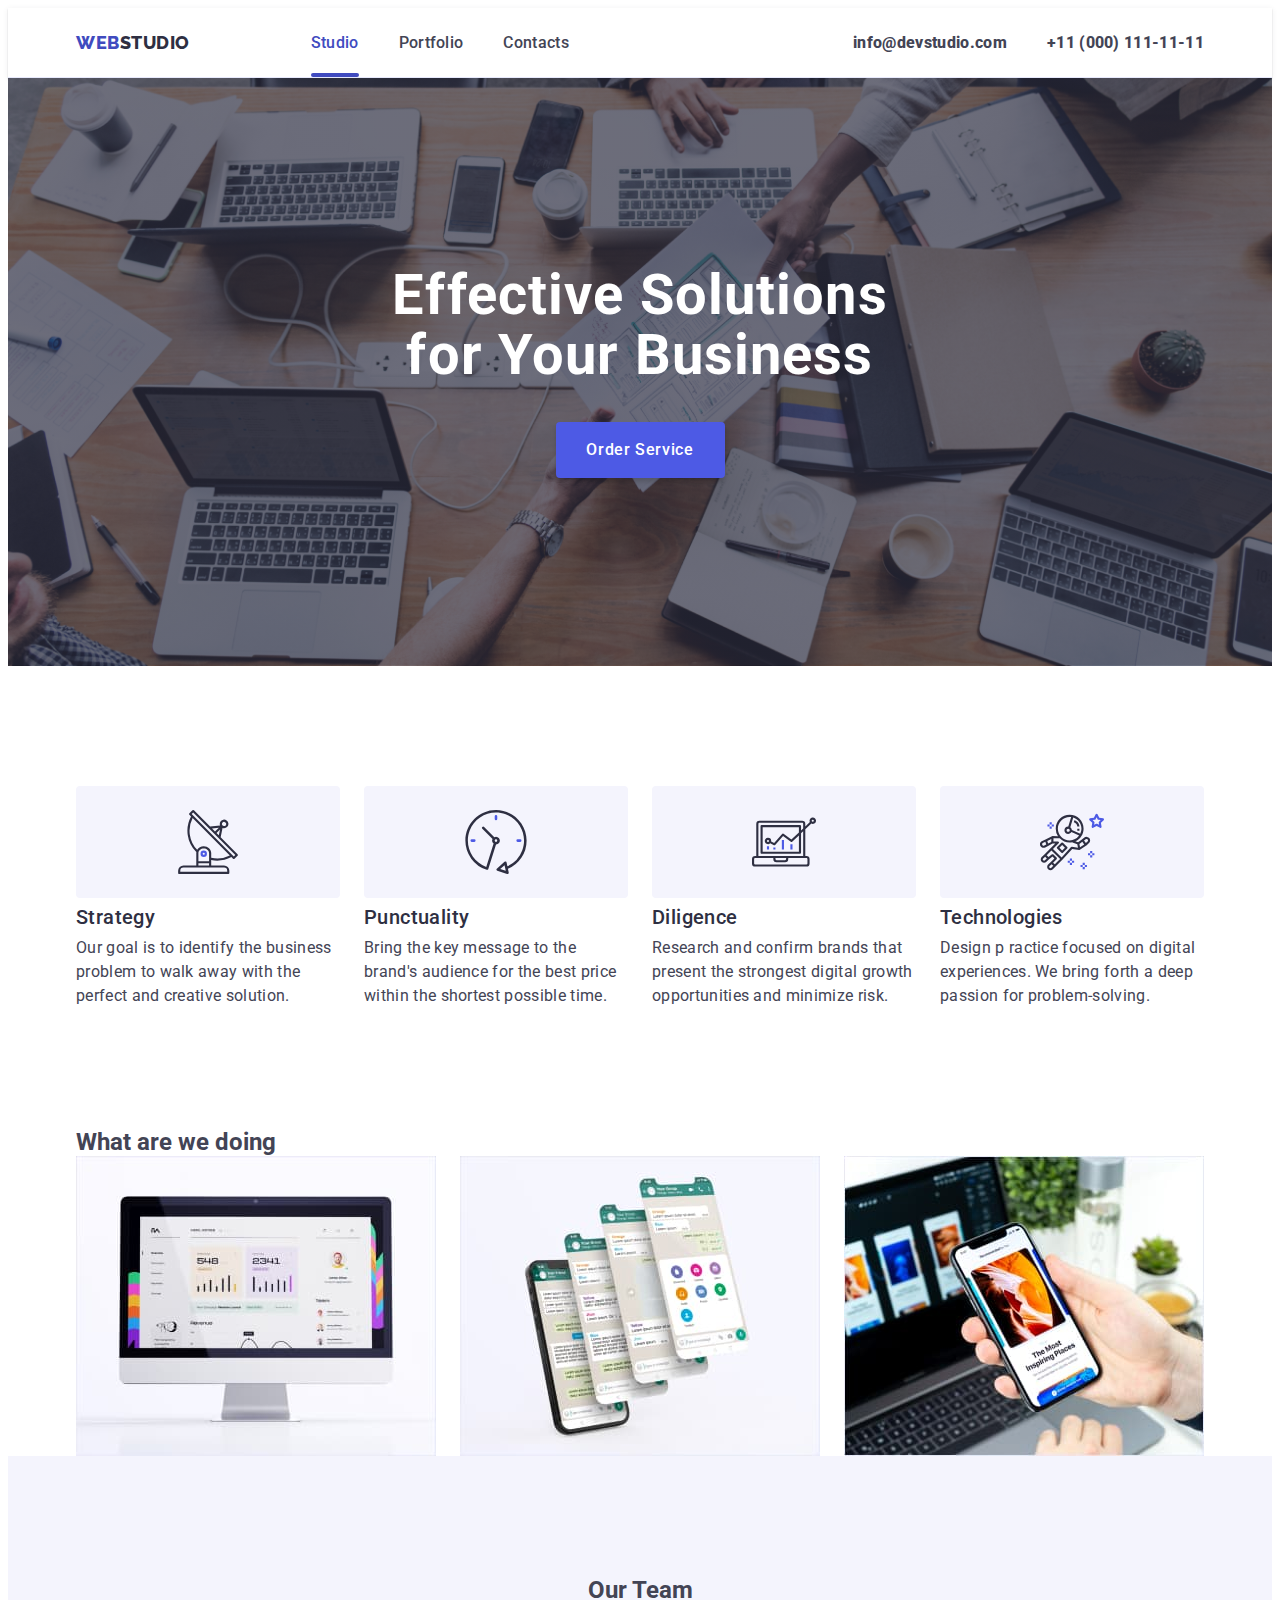
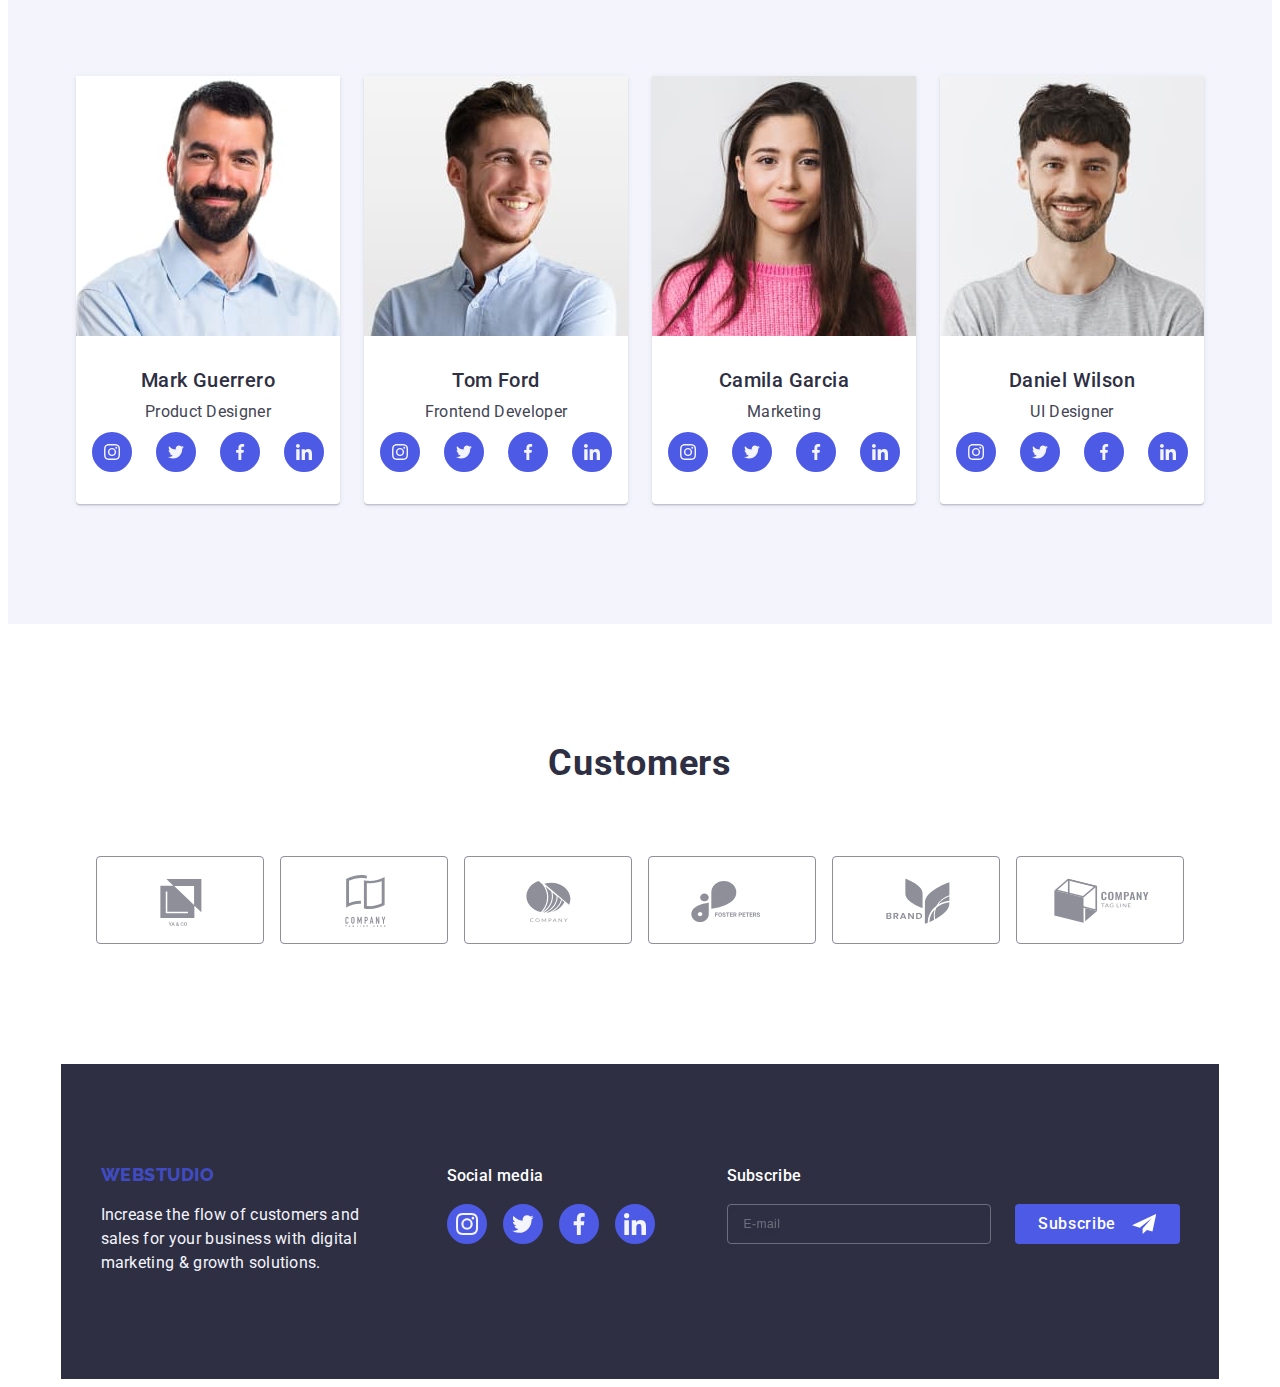
==== commit 64b6b2bd: "11" ====
--- a/index.html
+++ b/index.html
@@ -62,14 +62,14 @@
         <button type="button" class="menu-open-btn js-open-menu">
           <svg class="menu-open-btn-svg">
             <use href="./images/icons.svg#icon-charm_menu-hamburger"></use>
-          </svg>
-        </button>
+          </svg></button
+        >
       </div>
       <div class="mob-menu js-menu-container">
         <div class="">
           <button type="button" class="menu-close-btn js-close-menu">
             <svg class="menu-close-btn-svg">
-              <use href="./images/icons.svg#icon-close-black"></use>
+              <use href="./images/icons.svg#icon-close-black-18dp-2-1"></use>
             </svg>
           </button>
           <div class="mob-container">
@@ -202,7 +202,7 @@
         </div>
       </section>
 
-      <section class="about-section">
+      <section class="about-list">
         <div class="container about-container">
           <h2 class="about-title">What are we doing</h2>
           <ul class="about-list list">
@@ -238,7 +238,7 @@
       <section class="team-section">
         <div class="container team-container">
           <h2 class="team-top-title">Our Team</h2>
-          <ul class="team-list list">
+          <ul class="our-team list">
             <li class="team-background-photo">
               <img
                 src="./images/image1.jpg"
@@ -583,7 +583,8 @@
               name="user-comment"
               id="user-comment"
               class="modal-textarea"
-              placeholder="Text input"></textarea>
+              placeholder="Text input"
+            ></textarea>
           </div>
           <div class="checkbox-container">
             <input
--- a/css/styles.css
+++ b/css/styles.css
@@ -9,6 +9,9 @@
   --icons: #f4f4fd;
   --icons-customers: #8e8f99;
   --checked: #f4f4fd;
+  --logo-color: #404bbf;
+  
+
 }
 
 body {
@@ -121,6 +124,7 @@
   height: 32px;
   display: inline-block;
 }
+
 /* Модальне меню */
 .mob-menu {
   position: fixed;
@@ -190,13 +194,29 @@
   font-size: 36px;
   line-height: 1.1;
   letter-spacing: 0.02em;
-  
   margin-bottom: 40px;
 }
 .mob-menu-address-link-tel{
   text-decoration: none;
   color: #4d5ae5;
   
+}
+.traling-icons {
+  display: flex;
+  justify-content: center;
+  gap: 24px;
+}
+.traling-icons-link {
+  display: flex;
+  justify-content: center;
+  border: 9px solid var(--button-color);
+  background-color: var(--button-color);
+  border-radius: 50%;
+  fill: var(--icons);
+  width: 100%;
+  height: 100%;
+  align-items: center;
+  transition: background-color 250ms cubic-bezier(0.4, 0, 0.2, 1);
 }
 .mob-menu-address-mail {
   font-weight: 500;
@@ -268,7 +288,7 @@
   width: 100%;
   margin: auto;
   background: linear-gradient(rgba(46, 47, 66, 0.7), rgba(46, 47, 66, 0.7)),
-    url(../images/people-office.jpg);
+    url(../images/StudioBG.jpg);
 
   background-repeat: no-repeat;
   background-position: center;
@@ -974,37 +994,36 @@
   .container {
     max-width: 768px;
   }
-  .nav-flex,
-  .address-flex,
-  .menu-flex,
-  .header-flex {
+  .header-navigation,
+  .header-contacts,
+  .header-list,
+  .header-container {
     display: flex;
     align-items: center;
   }
-  .address-flex {
+  .header-contacts {
     flex-direction: column;
     justify-content: center;
   }
-  .address-flex {
+  .header-contacts {
     margin-left: 20px;
   }
   .nav:focus,
   .nav:hover {
     color: #404bbf;
   }
-  .aktive::after {
+  .header-link.current-page::after {
     content: "";
     position: absolute;
-    background-color: var(--hover);
     width: 100%;
+    height: 4px;
+    left: 0px;
     bottom: -1px;
-    height: 4px;
+    background: #404bbf;
     border-radius: 2px;
-    display: block;
-    left: 0;
-  }
-
-  .menu-flex .aktive {
+  }
+
+  .color-studio {
     color: #404bbf;
   }
 
@@ -1012,117 +1031,186 @@
     position: relative;
     transition: color 250ms cubic-bezier(0.4, 0, 0.2, 1);
   }
-  .hero .container {
+  .solutions-section .container {
     width: 526px;
   }
-  .hero {
+  .solutions-section {
     padding: 112px 0;
   }
 
-  .slogan {
+  .solutions-title {
     font-size: 56px;
     max-width: 496px;
     line-height: 1.07;
     text-transform: none;
   }
-  .button {
+  .solutions-btn {
     margin-top: 36px;
   }
   
  
-  .about-flex {
+  .values-list{
     justify-content: space-between;
     gap: 72px 0;
   }
-  .feature-list {
+  .values-paragraph-lists {
     width: calc((100% - 24px) / 2);
   
   }
-  .about-flex .subtitle {
+  .values-title {
     text-align: start;
   }
-  .section-three .container {
+  .team-container {
     max-width: 582px;
   }
-  .our-team {
+  .team-list {
     flex-wrap: wrap;
     gap: 64px 24px;
     justify-content: space-between;
   }
-  .fotos {
+  .team-background-photo {
     width: 264px;
   }
  
-  .customers .container {
+  .customer-container {
     max-width: 582px;
   }
-  .customers-list {
+  .customers-list-icons {
     width: 168px;
   }
 
   .footer-logo {
     margin-left: 0;
   }
-  .footer-social-media {
+  .footer-social-title {
     text-align: start;
   }
-  .footer .container {
+  .footer-container {
     max-width: 582px;
     gap: 72px 24px;
     justify-content: flex-start;
   }
-  .social-media {
+  .social-div {
   margin-bottom: 35px;
   }
-  .footer-div-form {
+  .footer-input-container {
     text-align: start;
   }
   .footer-form {
     flex-wrap: nowrap;
   }
-  .input-email {
+  .footer-input {
     width: 264px;
   }
+  .header-contact-link {
+    font-size: 16px;
+    line-height: 1.5;
+    letter-spacing: 0.02em;
+    color: var(--text-color);
+    padding-top: 24px;
+    padding-bottom: 24px;
+    transition-property: color;
+    transition-duration: 250ms;
+    transition-timing-function: cubic-bezier(0.4, 0, 0.2, 1);
+  }
+  .header-contact-link {
+    font-size: 12px;
+line-height: 1.1;
+letter-spacing: 0.48px;
+    color: var(--text-color);
+    padding-top: 24px;
+    padding-bottom: 24px;
+    transition-property: color;
+    transition-duration: 250ms;
+    transition-timing-function: cubic-bezier(0.4, 0, 0.2, 1);
+  }
+  
 }
 /* Десктоп */
 @media screen and (min-width: 1158px) {
 
-  .logo {
-    margin-right: 76px;
-  }
-  .address-flex {
-    flex-direction: row;
-  }
-  .address-flex li:not(:last-child) {
-    margin-right: 40px;
-  }
-  .address .address{
+  .header-link {
+    position: relative;
+    font-weight: 500;
     font-size: 16px;
-    color: #434455;
-  }
-  
-  .hero {
+    line-height: 1.5;
+    letter-spacing: 0.02em;
+    color: var(--first-title-color);
+    padding-top: 24px;
+    padding-bottom: 24px;
+    transition-property: color;
+    transition-duration: 250ms;
+    transition-timing-function: cubic-bezier(0.4, 0, 0.2, 1);
+  }
+  .header-link.current-page::after {
+    content: "";
+    position: absolute;
+    width: 100%;
+    height: 4px;
+    left: 0px;
+    bottom: -1px;
+    background: #404bbf;
+    border-radius: 2px;
+  }
+  .color-studio {
+    color: #404bbf;
+  }
+  .header-link:hover {
+    color: var(--logo-color);
+  }
+  .header-link:focus {
+    color: var(--logo-color);
+  }
+  
+  .header-contacts {
+    font-style: normal;
+    margin-left: auto;
+  }
+  .header-contact-link {
+    font-size: 16px;
+    line-height: 1.5;
+    letter-spacing: 0.02em;
+    color: var(--text-color);
+    padding-top: 24px;
+    padding-bottom: 24px;
+    transition-property: color;
+    transition-duration: 250ms;
+    transition-timing-function: cubic-bezier(0.4, 0, 0.2, 1);
+  }
+  .header-contacts-list {
+    display: flex;
+    gap: 40px;
+  }
+  .header-contact-link:hover {
+    color: var(--logo-color);
+  }
+  .header-contact-link:focus {
+    color: var(--logo-color);
+  }
+  
+  
+  .solutions-section {
    padding: 188px 0;
   } 
-  .slogan {
+  .solutions-title {
     width: 496px;
   }
   .container {
     max-width: 1158px;
   }
-  .feature {
+  .values-section {
     padding: 120px 0;
   }
-  .feature .container {
+  .values-container {
     width: 1158px;
   }
  
-  .feature-list {
+  .values-paragraph-list {
     width: calc((100% - 72px) / 4);
     padding-right: 0;
     margin-bottom: 0;
   }
-  .feature-svg {
+  .icon-container {
     display: flex;
     align-items: center;
     justify-content: center;
@@ -1131,12 +1219,12 @@
     border-radius: 4px;
     margin-bottom: 8px;
   }
-  .feature .subtitle{
+  .values-title{
     font-weight: 500;
     font-size: 20px;
     line-height: 1,2;
   }
-  .feature .text{
+  .values-text{
     font-weight: 400;
     font-size: 16px;
     line-height: 24px;
@@ -1147,19 +1235,19 @@
   .svg {
     display: block;
   }
-  .what {
+  .about-section {
     padding-bottom: 120px;
     display: flex;
   }
 
-  .what ul {
+  .about-list {
     display: flex;
   }
 
-  .what li:not(:last-child) {
+  .about-list li:not(:last-child) {
     margin-right: 24px;
   }
-  .section-three{
+  .team-section{
     padding: 120px 0;
   }
   .our-team {
@@ -1172,30 +1260,30 @@
     flex-wrap: nowrap;
     gap: 24px;
   }
-  .fotos:nth-child(-n + 2) {
+  .team-background-photo:nth-child(-n + 2) {
     margin-bottom: 0;
   }
-  .customers {
+  .customer-section {
     padding: 120px 0;
   }
-  .customers .container{
+  .customer-container{
     max-width: 1158px;
   }
 
   .footer {
-    width: 1440px;
+    width: 1158px;
     margin: 0 auto;
   }
-  .footer .container {
+  .footer-container {
     max-width: 1158px;
     align-items: baseline;
     gap: 72px;
     justify-content: center;
   }
-  .logo-footer{
+  .logo-footer-div{
     margin-right: 10px;
   }
-  .footer-div-form{
+  .footer-input-container{
     margin-top: 0;
   }
   
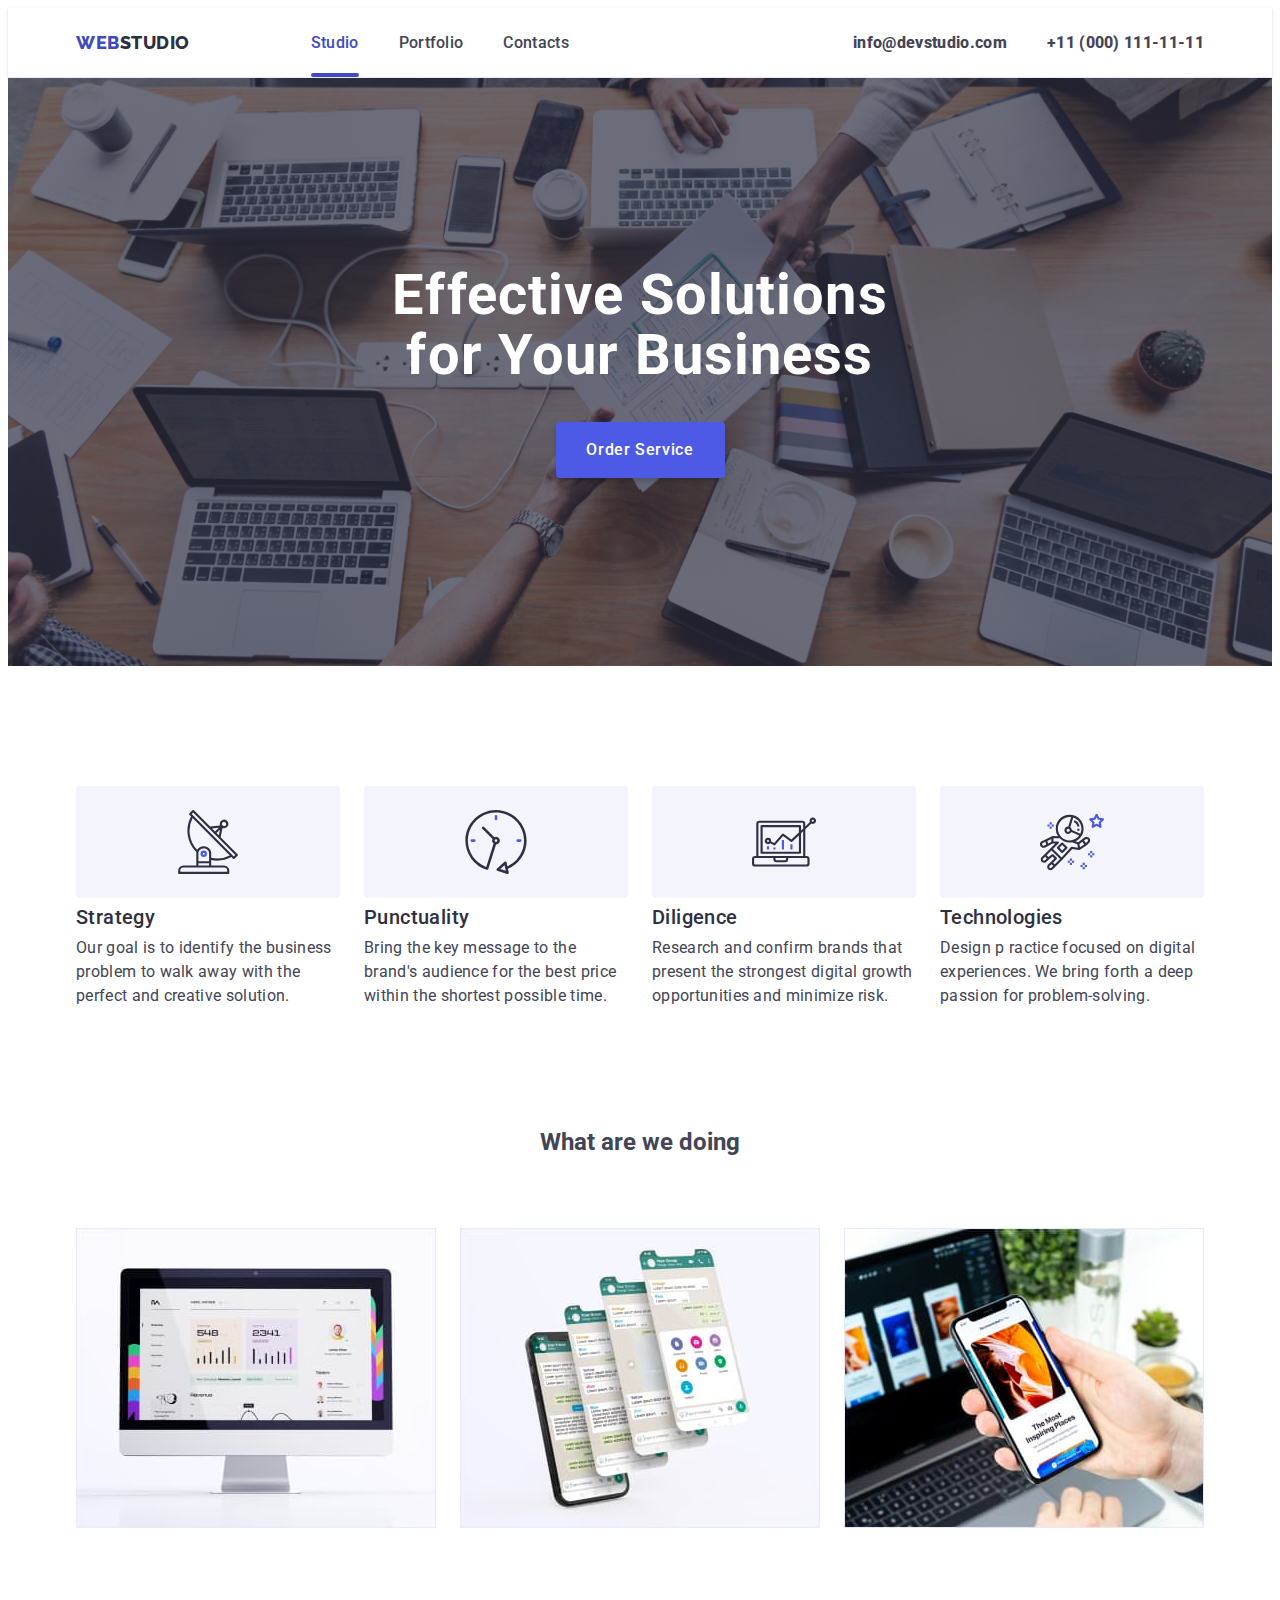
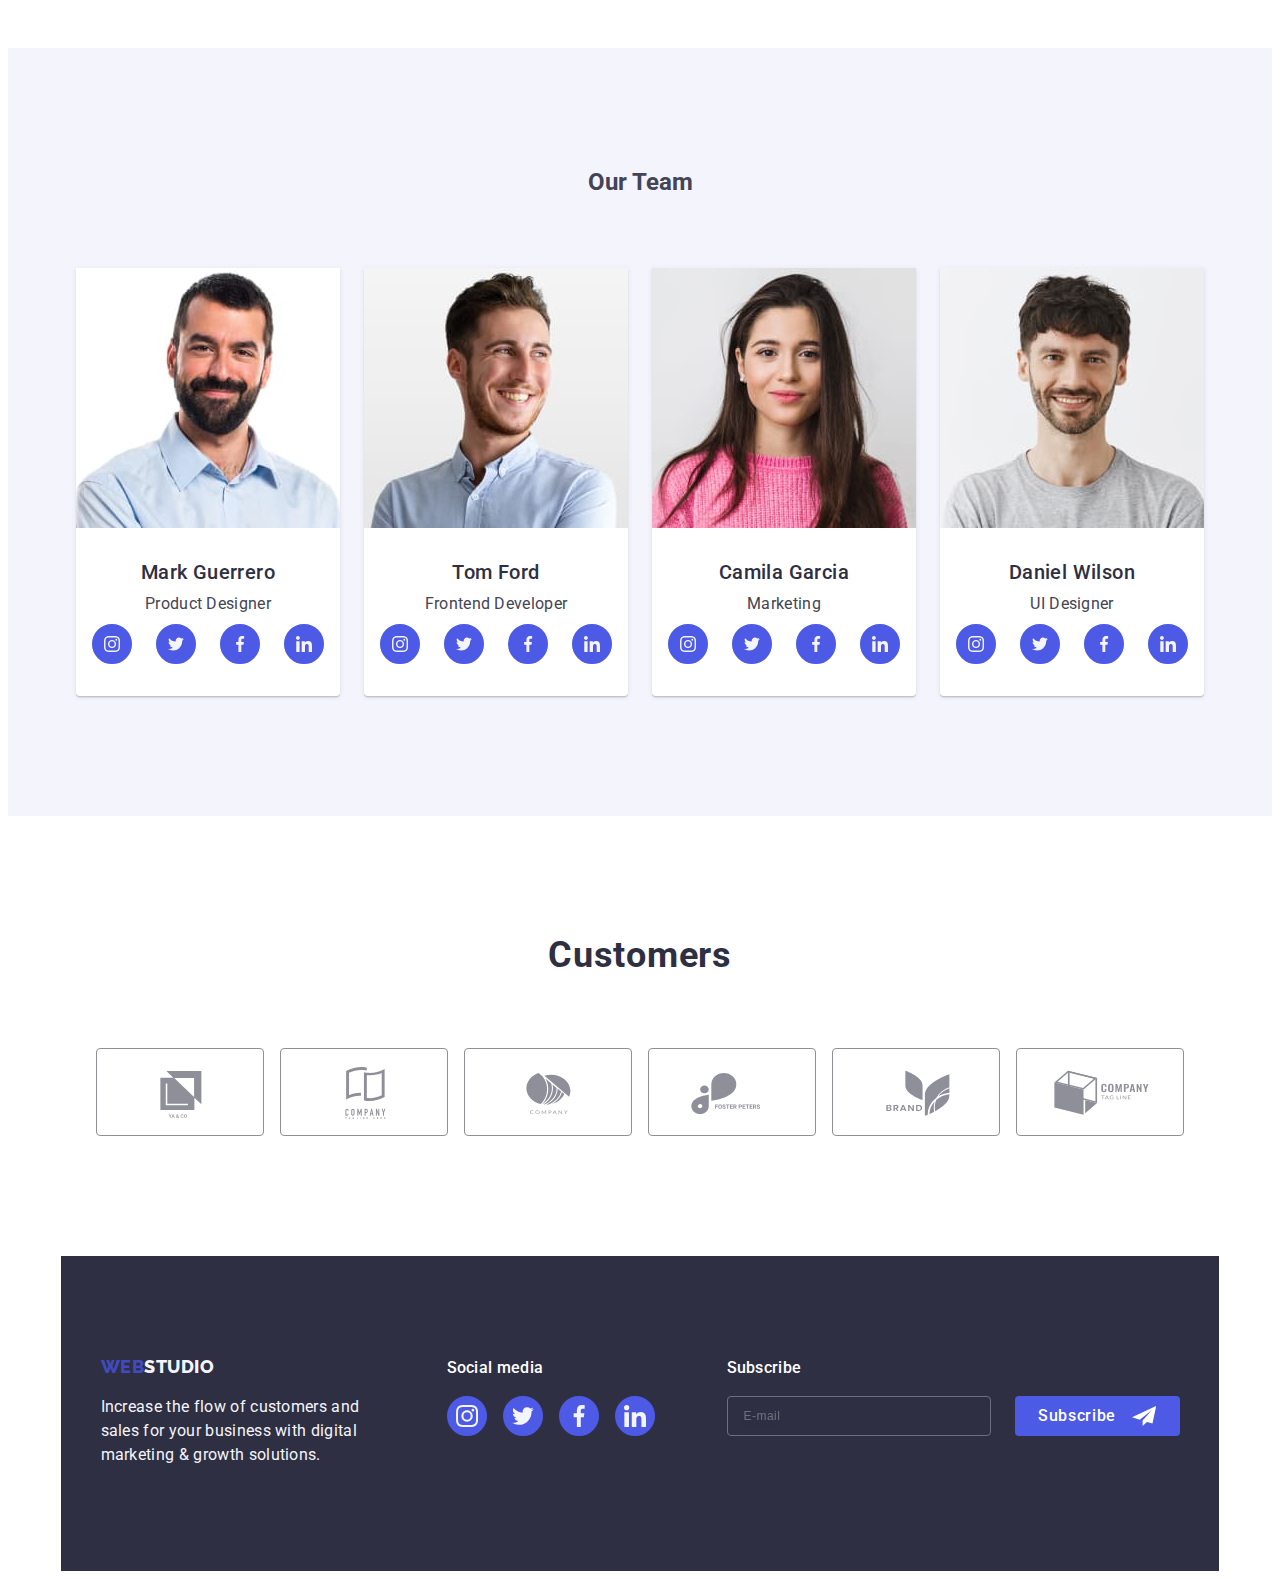
==== commit d37e87c2: "1234" ====
--- a/index.html
+++ b/index.html
@@ -202,7 +202,7 @@
         </div>
       </section>
 
-      <section class="about-list">
+      <section class="about-section">
         <div class="container about-container">
           <h2 class="about-title">What are we doing</h2>
           <ul class="about-list list">
--- a/css/styles.css
+++ b/css/styles.css
@@ -325,9 +325,9 @@
 }
 .values-list {
   display: flex;
+  gap: 72px;
   flex-wrap: wrap;
   justify-content: center;
-  gap: 72px;
 }
 .values-paragraph-list {
   width: 100%;
@@ -367,7 +367,7 @@
   text-align: center;
   width: 100%;
 }
-.team-list {
+.our-team {
   display: flex;
   flex-wrap: wrap;
   gap: 72px;
@@ -568,7 +568,7 @@
   width: 264px;
   letter-spacing: 0.02em;
 }
-footer .studio {
+.footer-logo-span {
   color: #f4f4fd;
 }
 .social-div {
@@ -992,7 +992,7 @@
   }
 
   .container {
-    max-width: 768px;
+    max-width: 738px;
   }
   .header-navigation,
   .header-contacts,
@@ -1012,123 +1012,6 @@
   .nav:hover {
     color: #404bbf;
   }
-  .header-link.current-page::after {
-    content: "";
-    position: absolute;
-    width: 100%;
-    height: 4px;
-    left: 0px;
-    bottom: -1px;
-    background: #404bbf;
-    border-radius: 2px;
-  }
-
-  .color-studio {
-    color: #404bbf;
-  }
-
-  .aktive {
-    position: relative;
-    transition: color 250ms cubic-bezier(0.4, 0, 0.2, 1);
-  }
-  .solutions-section .container {
-    width: 526px;
-  }
-  .solutions-section {
-    padding: 112px 0;
-  }
-
-  .solutions-title {
-    font-size: 56px;
-    max-width: 496px;
-    line-height: 1.07;
-    text-transform: none;
-  }
-  .solutions-btn {
-    margin-top: 36px;
-  }
-  
- 
-  .values-list{
-    justify-content: space-between;
-    gap: 72px 0;
-  }
-  .values-paragraph-lists {
-    width: calc((100% - 24px) / 2);
-  
-  }
-  .values-title {
-    text-align: start;
-  }
-  .team-container {
-    max-width: 582px;
-  }
-  .team-list {
-    flex-wrap: wrap;
-    gap: 64px 24px;
-    justify-content: space-between;
-  }
-  .team-background-photo {
-    width: 264px;
-  }
- 
-  .customer-container {
-    max-width: 582px;
-  }
-  .customers-list-icons {
-    width: 168px;
-  }
-
-  .footer-logo {
-    margin-left: 0;
-  }
-  .footer-social-title {
-    text-align: start;
-  }
-  .footer-container {
-    max-width: 582px;
-    gap: 72px 24px;
-    justify-content: flex-start;
-  }
-  .social-div {
-  margin-bottom: 35px;
-  }
-  .footer-input-container {
-    text-align: start;
-  }
-  .footer-form {
-    flex-wrap: nowrap;
-  }
-  .footer-input {
-    width: 264px;
-  }
-  .header-contact-link {
-    font-size: 16px;
-    line-height: 1.5;
-    letter-spacing: 0.02em;
-    color: var(--text-color);
-    padding-top: 24px;
-    padding-bottom: 24px;
-    transition-property: color;
-    transition-duration: 250ms;
-    transition-timing-function: cubic-bezier(0.4, 0, 0.2, 1);
-  }
-  .header-contact-link {
-    font-size: 12px;
-line-height: 1.1;
-letter-spacing: 0.48px;
-    color: var(--text-color);
-    padding-top: 24px;
-    padding-bottom: 24px;
-    transition-property: color;
-    transition-duration: 250ms;
-    transition-timing-function: cubic-bezier(0.4, 0, 0.2, 1);
-  }
-  
-}
-/* Десктоп */
-@media screen and (min-width: 1158px) {
-
   .header-link {
     position: relative;
     font-weight: 500;
@@ -1152,19 +1035,80 @@
     background: #404bbf;
     border-radius: 2px;
   }
+
   .color-studio {
     color: #404bbf;
   }
-  .header-link:hover {
-    color: var(--logo-color);
-  }
-  .header-link:focus {
-    color: var(--logo-color);
+
+  .solutions-section .container {
+    width: 526px;
+  }
+  .solutions-section {
+    padding: 112px 0;
+  }
+
+  .solutions-title {
+    font-size: 56px;
+    max-width: 496px;
+    line-height: 1.07;
+    text-transform: none;
+  }
+  .solutions-btn {
+    margin-top: 36px;
   }
   
-  .header-contacts {
-    font-style: normal;
-    margin-left: auto;
+  .values-list{
+    justify-content: space-between;
+    gap: 72px 0;
+  }
+  .values-paragraph-list{
+    width: calc((100% - 24px) / 2);
+  
+  }
+  .values-title {
+    text-align: start;
+  }
+  .team-container {
+    max-width: 582px;
+  }
+  .our-team {
+    flex-wrap: wrap;
+    gap: 64px 24px;
+    justify-content: space-between;
+  }
+  .team-background-photo {
+    width: calc((100% - 24px) / 2);
+  }
+ 
+  .customer-container {
+    max-width: 582px;
+  }
+  .customers-list-icons {
+    width: 168px;
+  }
+
+  .footer-logo {
+    margin-left: 0;
+  }
+  .footer-social-title {
+    text-align: start;
+  }
+  .footer-container {
+    max-width: 582px;
+    gap: 72px 24px;
+    justify-content: flex-start;
+  }
+  .social-div {
+  margin-bottom: 35px;
+  }
+  .footer-input-container {
+    text-align: start;
+  }
+  .footer-form {
+    flex-wrap: nowrap;
+  }
+  .footer-input {
+    width: 264px;
   }
   .header-contact-link {
     font-size: 16px;
@@ -1177,6 +1121,70 @@
     transition-duration: 250ms;
     transition-timing-function: cubic-bezier(0.4, 0, 0.2, 1);
   }
+  .header-contact-link {
+    font-size: 12px;
+line-height: 1.1;
+letter-spacing: 0.48px;
+    color: var(--text-color);
+    padding-top: 24px;
+    padding-bottom: 24px;
+    transition-property: color;
+    transition-duration: 250ms;
+    transition-timing-function: cubic-bezier(0.4, 0, 0.2, 1);
+  }
+  
+}
+/* Десктоп */
+@media screen and (min-width: 1158px) {
+
+  .header-link {
+    position: relative;
+    font-weight: 500;
+    font-size: 16px;
+    line-height: 1.5;
+    letter-spacing: 0.02em;
+    color: var(--first-title-color);
+    padding-top: 24px;
+    padding-bottom: 24px;
+    transition-property: color;
+    transition-duration: 250ms;
+    transition-timing-function: cubic-bezier(0.4, 0, 0.2, 1);
+  }
+  .header-link.current-page::after {
+    content: "";
+    position: absolute;
+    width: 100%;
+    height: 4px;
+    left: 0px;
+    bottom: -1px;
+    background: #404bbf;
+    border-radius: 2px;
+  }
+  .color-studio {
+    color: #404bbf;
+  }
+  .header-link:hover {
+    color: var(--logo-color);
+  }
+  .header-link:focus {
+    color: var(--logo-color);
+  }
+  
+  .header-contacts {
+    font-style: normal;
+    margin-left: auto;
+  }
+  .header-contact-link {
+    font-size: 16px;
+    line-height: 1.5;
+    letter-spacing: 0.02em;
+    color: var(--text-color);
+    padding-top: 24px;
+    padding-bottom: 24px;
+    transition-property: color;
+    transition-duration: 250ms;
+    transition-timing-function: cubic-bezier(0.4, 0, 0.2, 1);
+  }
   .header-contacts-list {
     display: flex;
     gap: 40px;
@@ -1209,6 +1217,10 @@
     width: calc((100% - 72px) / 4);
     padding-right: 0;
     margin-bottom: 0;
+  }
+  .about-title{
+    text-align: center;
+    margin-bottom: 72px;
   }
   .icon-container {
     display: flex;
